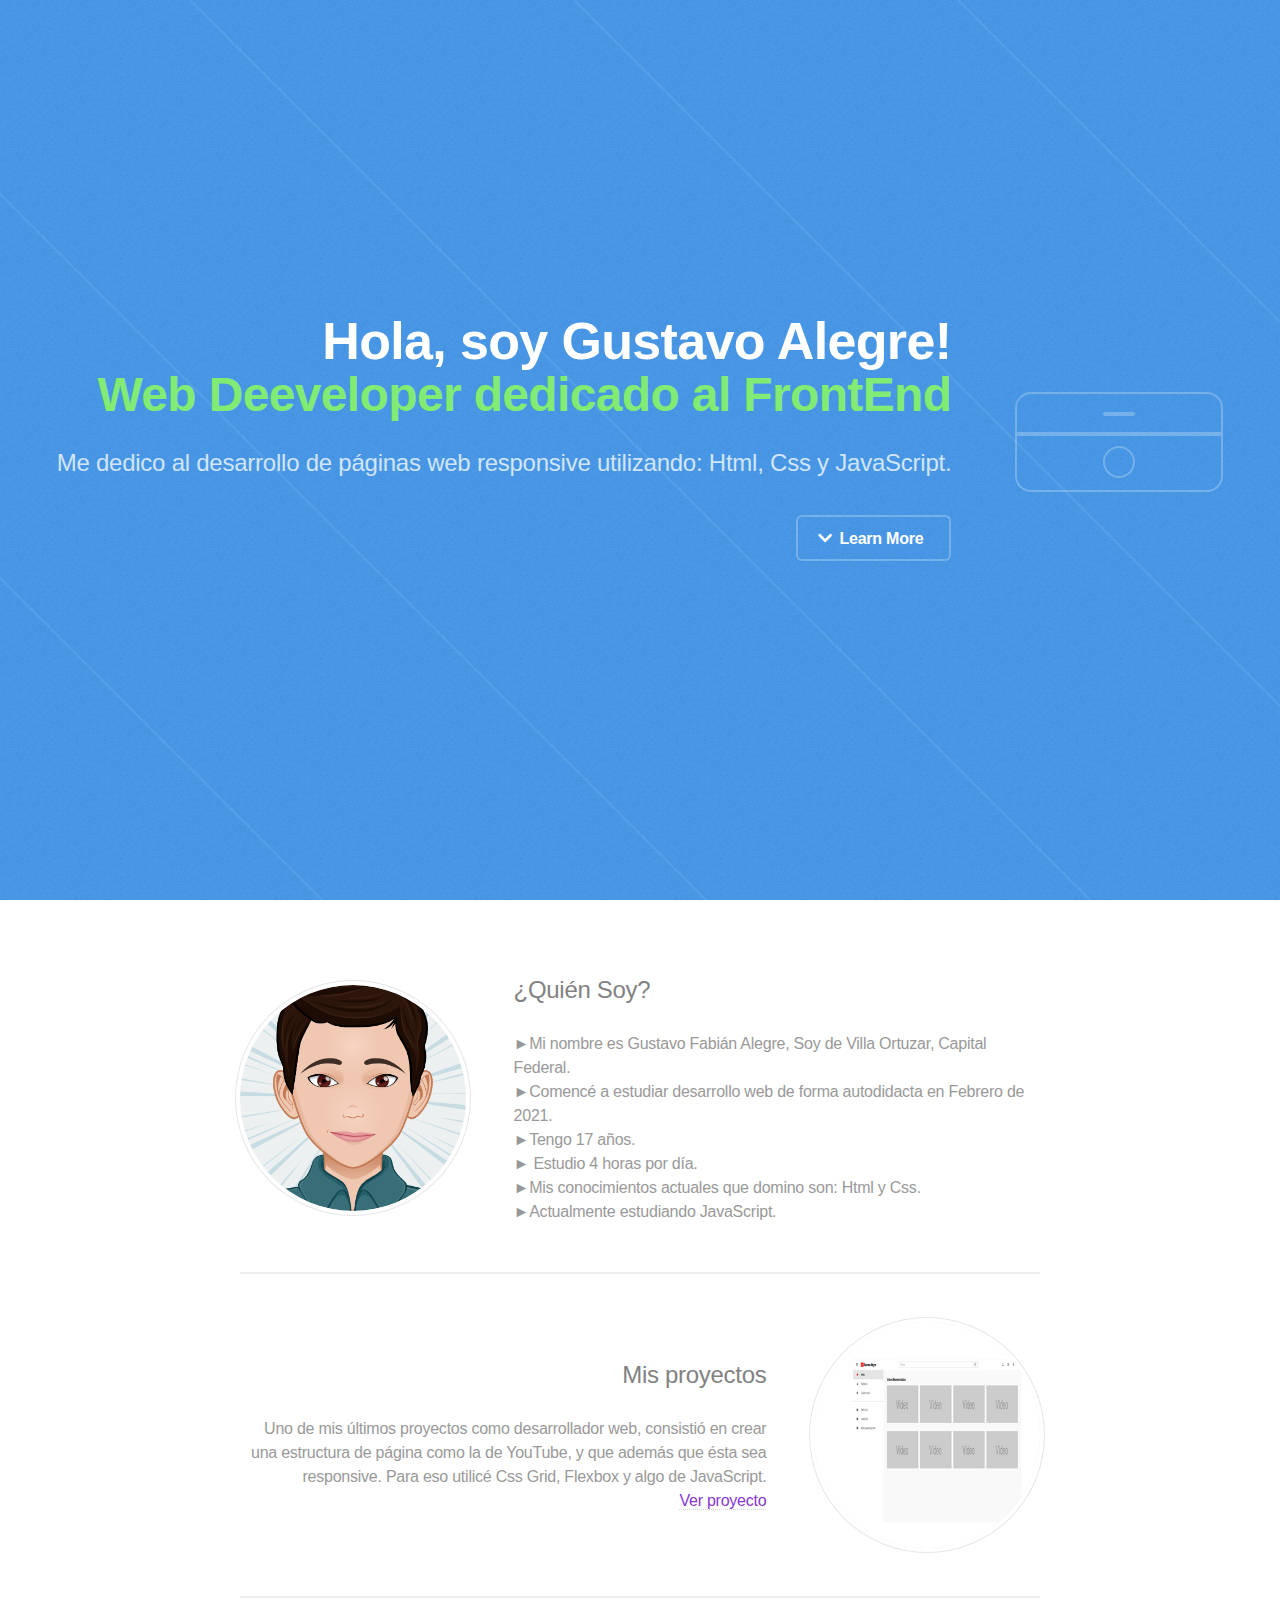
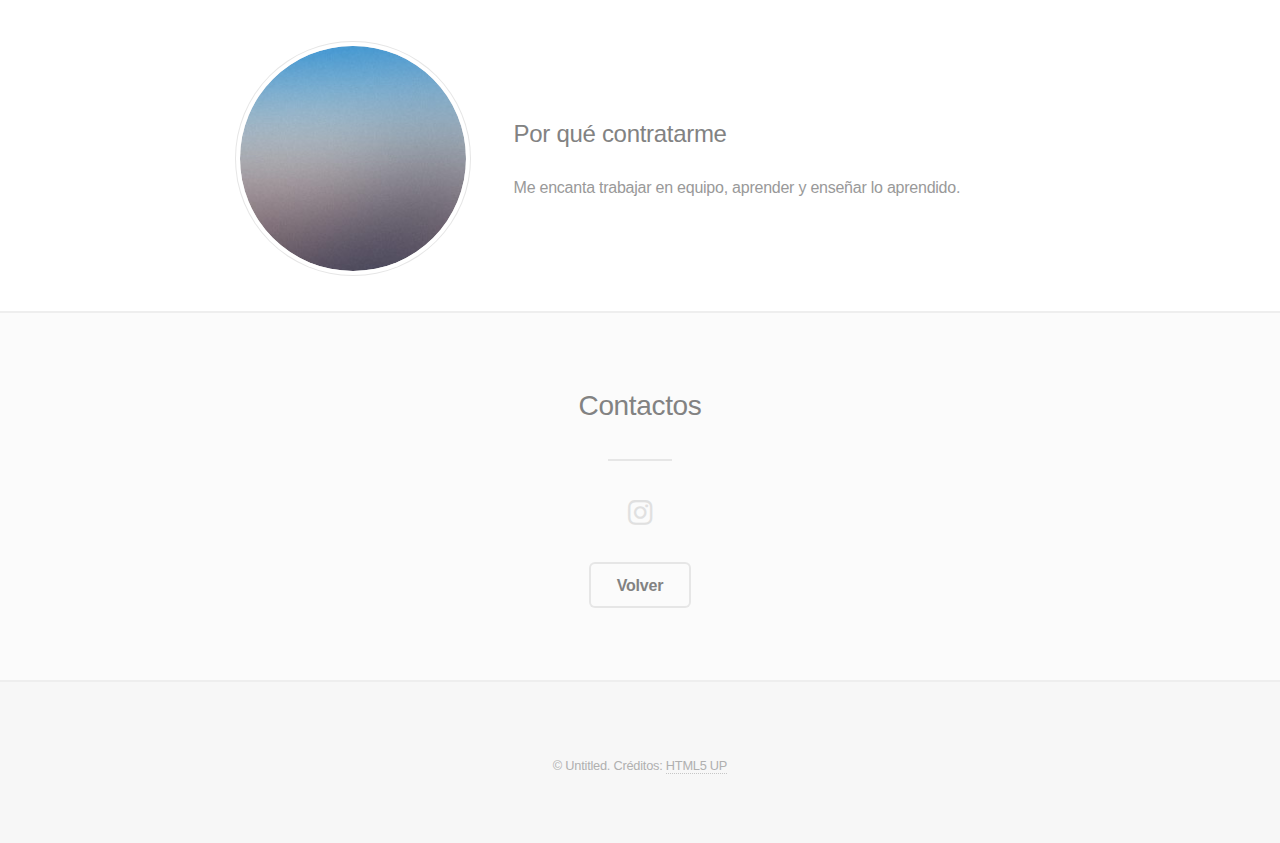
==== index.html @ cc5e4176 "mi primer portafolio" ====
<!DOCTYPE HTML>

<html>
	<head>
		<title>Portafolio Gustavo</title>
		<meta charset="utf-8" />
		<meta name="viewport" content="width=device-width, initial-scale=1, user-scalable=no" />
		<link rel="stylesheet" href="assets/css/main.css" />
		<noscript><link rel="stylesheet" href="assets/css/noscript.css" /></noscript>
	</head>
	<body class="is-preload">

		<!-- Header -->
			<header id="header">
				<div class="content">
					<h1><a href="#">Hola, soy Gustavo Alegre! <br> <span style="font-size: 48px;  color: #81eb73;">Web Deeveloper dedicado al FrontEnd</span></a></h1>
					<p>Me dedico al desarrollo de páginas web responsive utilizando: Html, Css y JavaScript.</p>
					<ul class="actions">
						<li><a href="#two" class="button icon solid fa-chevron-down scrolly">Learn More</a></li>
					</ul>
				</div>
				<div class="image phone"><div class="inner"><img src="images/micara.gif" alt="" /></div></div>
			</header>


		<!-- Two -->
			<section id="two" class="wrapper">
				<div class="inner alt">
					<section class="spotlight">
						<div class="image"><img src="images/pic01.png" alt="" /></div>
						<div class="content">
							<h3>¿Quién Soy?</h3>
							<p>►Mi nombre es Gustavo Fabián Alegre, Soy de Villa Ortuzar, Capital Federal.<br>►Comencé a estudiar desarrollo web de forma autodidacta en Febrero de 2021.<br>►Tengo 17 años.<br>► Estudio 4 horas por día.<br>►Mis conocimientos actuales que domino son: Html y Css. <br>►Actualmente estudiando JavaScript.</p>
						</div>
					</section>
					<section class="spotlight">
						<div class="image"><img src="images/pic02.jpg" alt="" /></div>
						<div class="content">
							<h3>Mis proyectos</h3>
							<p>Uno de mis últimos proyectos como desarrollador web, consistió en crear una estructura de página como la de YouTube, y que además que ésta sea responsive. Para eso utilicé Css Grid, Flexbox y algo de JavaScript. <br><a href="proyectoyoutube/proyectoyoutube.html" target="_blank"><span style="color: rgb(135, 55, 211);">Ver proyecto</span></a></p>
						</div>
					</section>
					<section class="spotlight">
						<div class="image"><img src="images/pic03.jpg" alt="" /></div>
						<div class="content">
							<h3>Por qué contratarme</h3>
							<p>Me encanta trabajar en equipo, aprender y enseñar lo aprendido.</p>
						</div>
					</section>
				</div>
			</section>

		<!-- Three -->
			<section id="three" class="wrapper style2 special">
				<header class="major">
					<h2>Contactos</h2>
				</header>
				<ul class="icons">
					<li><a href="https://www.instagram.com/lilicerotres/" class="icon brands fa-instagram" target="_blank"><span class="label">Instagram</span></a></li>
				</ul>
				<ul class="actions special">
					<li><a href="#header" class="button">Volver</a></li>
				</ul>
			</section>
			

	
		<!-- Footer -->
			<footer id="footer">
				<p class="copyright">&copy; Untitled. Créditos: <a href="http://html5up.net" target="_blank">HTML5 UP</a></p>
			</footer>

		<!-- Scripts -->
			<script src="assets/js/jquery.min.js"></script>
			<script src="assets/js/jquery.scrolly.min.js"></script>
			<script src="assets/js/browser.min.js"></script>
			<script src="assets/js/breakpoints.min.js"></script>
			<script src="assets/js/util.js"></script>
			<script src="assets/js/main.js"></script>

	</body>
</html>
---- assets/css/main.css ----
@import url(fontawesome-all.min.css);

/*
	Fractal by HTML5 UP
	html5up.net | @ajlkn
	Free for personal and commercial use under the CCA 3.0 license (html5up.net/license)
*/

html, body, div, span, applet, object,
iframe, h1, h2, h3, h4, h5, h6, p, blockquote,
pre, a, abbr, acronym, address, big, cite,
code, del, dfn, em, img, ins, kbd, q, s, samp,
small, strike, strong, sub, sup, tt, var, b,
u, i, center, dl, dt, dd, ol, ul, li, fieldset,
form, label, legend, table, caption, tbody,
tfoot, thead, tr, th, td, article, aside,
canvas, details, embed, figure, figcaption,
footer, header, hgroup, menu, nav, output, ruby,
section, summary, time, mark, audio, video {
	margin: 0;
	padding: 0;
	border: 0;
	font-size: 100%;
	font: inherit;
	vertical-align: baseline;}

article, aside, details, figcaption, figure,
footer, header, hgroup, menu, nav, section {
	display: block;}

body {
	line-height: 1;
}

ol, ul {
	list-style: none;
}

blockquote, q {
	quotes: none;
}

	blockquote:before, blockquote:after, q:before, q:after {
		content: '';
		content: none;
	}

table {
	border-collapse: collapse;
	border-spacing: 0;
}

body {
	-webkit-text-size-adjust: none;
}

mark {
	background-color: transparent;
	color: inherit;
}

input::-moz-focus-inner {
	border: 0;
	padding: 0;
}

input, select, textarea {
	-moz-appearance: none;
	-webkit-appearance: none;
	-ms-appearance: none;
	appearance: none;
}

/* Basic */

	@-ms-viewport {
		width: device-width;
	}

	body {
		-ms-overflow-style: scrollbar;
	}

	@media screen and (max-width: 360px) {

		html, body {
			min-width: 320px;
		}

	}

	html {
		box-sizing: border-box;
	}

	*, *:before, *:after {
		box-sizing: inherit;
	}

	body {
		background: #ffffff;
	}

		body.is-preload *, body.is-preload *:before, body.is-preload *:after {
			-moz-animation: none !important;
			-webkit-animation: none !important;
			-ms-animation: none !important;
			animation: none !important;
			-moz-transition: none !important;
			-webkit-transition: none !important;
			-ms-transition: none !important;
			transition: none !important;
		}

/* Type */

	body {
		color: #999999;
	}

	html, input, select, textarea {
		font-size: 16pt;
	}

		@media screen and (max-width: 1680px) {

			html, input, select, textarea {
				font-size: 13pt;
			}

		}

		@media screen and (max-width: 1280px) {

			html, input, select, textarea {
				font-size: 12pt;
			}

		}

		@media screen and (max-width: 360px) {

			html, input, select, textarea {
				font-size: 11pt;
			}

		}

	body, input, select, textarea {
		font-family: Arial, Helvetica, sans-serif;
		font-weight: normal;
		line-height: 1.5em;
		letter-spacing: -0.015em;
	}

	a {
		-moz-transition: color 0.2s ease-in-out, border-bottom-color 0.2s ease-in-out;
		-webkit-transition: color 0.2s ease-in-out, border-bottom-color 0.2s ease-in-out;
		-ms-transition: color 0.2s ease-in-out, border-bottom-color 0.2s ease-in-out;
		transition: color 0.2s ease-in-out, border-bottom-color 0.2s ease-in-out;
		text-decoration: none;
		border-bottom: dotted 1px;
	}

		a:hover {
			border-bottom-color: transparent !important;
		}

	strong, b {
		font-weight: bold;
	}

	em, i {
		font-style: italic;
	}

	p {
		margin: 0 0 2em 0;
	}

	h1, h2, h3, h4, h5, h6 {
		font-weight: normal;
		line-height: 1em;
		margin: 0 0 1em 0;
		letter-spacing: -0.0125em;
	}

		h1 a, h2 a, h3 a, h4 a, h5 a, h6 a {
			color: inherit;
			text-decoration: none;
			border-bottom: none;
		}

		@media screen and (max-width: 980px) {

			h1 br, h2 br, h3 br, h4 br, h5 br, h6 br {
				display: none;
			}

		}

	h2 {
		font-size: 1.75em;
		line-height: 1.5em;
	}

	h3 {
		font-size: 1.5em;
		line-height: 1.5em;
	}

	h4 {
		font-size: 1.1em;
		line-height: 1.5em;
	}

	h5 {
		font-size: 0.9em;
		line-height: 1.5em;
	}

	h6 {
		font-size: 0.7em;
		line-height: 1.5em;
	}

	@media screen and (max-width: 736px) {

		h2 {
			font-size: 1.25em;
		}

		h3 {
			font-size: 1.2em;
		}

		h4 {
			font-size: 1em;
		}

	}

	sub {
		font-size: 0.8em;
		position: relative;
		top: 0.5em;
	}

	sup {
		font-size: 0.8em;
		position: relative;
		top: -0.5em;
	}

	blockquote {
		border-left-style: solid;
		border-left-width: 4px;
		font-style: italic;
		margin: 0 0 2em 0;
		padding: 0.5em 0 0.5em 2em;
	}

	code {
		border-radius: 6px;
		border-style: solid;
		border-width: 1px;
		font-family: "Courier New", monospace;
		font-size: 0.9em;
		margin: 0 0.25em;
		padding: 0.25em 0.65em;
	}

	pre {
		-webkit-overflow-scrolling: touch;
		font-family: "Courier New", monospace;
		font-size: 0.9em;
		margin: 0 0 2em 0;
	}

		pre code {
			display: block;
			line-height: 1.75em;
			padding: 1em 1.5em;
			overflow-x: auto;
		}

	hr {
		border: 0;
		border-bottom-style: solid;
		border-bottom-width: 1px;
		margin: 2em 0;
	}

		hr.major {
			margin: 3em 0;
		}

	.align-left {
		text-align: left;
	}

	.align-center {
		text-align: center;
	}

	.align-right {
		text-align: right;
	}

	input, select, textarea {
		color: #999999;
	}

	a {
		color: inherit;
		border-bottom-color: #d6d6d6;
	}

		a:hover {
			color: #4696e5;
		}

	strong, b {
		color: #828282;
	}

	h1, h2, h3, h4, h5, h6 {
		color: #828282;
	}

	blockquote {
		border-left-color: #e6e6e6;
	}

	code {
		background: rgba(144, 144, 144, 0.075);
		border-color: #e6e6e6;
	}

	hr {
		border-bottom-color: #e6e6e6;
	}

/* Row */

	.row {
		display: flex;
		flex-wrap: wrap;
		box-sizing: border-box;
		align-items: stretch;
	}

		.row > * {
			box-sizing: border-box;
		}

		.row.gtr-uniform > * > :last-child {
			margin-bottom: 0;
		}

		.row.aln-left {
			justify-content: flex-start;
		}

		.row.aln-center {
			justify-content: center;
		}

		.row.aln-right {
			justify-content: flex-end;
		}

		.row.aln-top {
			align-items: flex-start;
		}

		.row.aln-middle {
			align-items: center;
		}

		.row.aln-bottom {
			align-items: flex-end;
		}

		.row > .imp {
			order: -1;
		}

		.row > .col-1 {
			width: 8.33333%;
		}

		.row > .off-1 {
			margin-left: 8.33333%;
		}

		.row > .col-2 {
			width: 16.66667%;
		}

		.row > .off-2 {
			margin-left: 16.66667%;
		}

		.row > .col-3 {
			width: 25%;
		}

		.row > .off-3 {
			margin-left: 25%;
		}

		.row > .col-4 {
			width: 33.33333%;
		}

		.row > .off-4 {
			margin-left: 33.33333%;
		}

		.row > .col-5 {
			width: 41.66667%;
		}

		.row > .off-5 {
			margin-left: 41.66667%;
		}

		.row > .col-6 {
			width: 50%;
		}

		.row > .off-6 {
			margin-left: 50%;
		}

		.row > .col-7 {
			width: 58.33333%;
		}

		.row > .off-7 {
			margin-left: 58.33333%;
		}

		.row > .col-8 {
			width: 66.66667%;
		}

		.row > .off-8 {
			margin-left: 66.66667%;
		}

		.row > .col-9 {
			width: 75%;
		}

		.row > .off-9 {
			margin-left: 75%;
		}

		.row > .col-10 {
			width: 83.33333%;
		}

		.row > .off-10 {
			margin-left: 83.33333%;
		}

		.row > .col-11 {
			width: 91.66667%;
		}

		.row > .off-11 {
			margin-left: 91.66667%;
		}

		.row > .col-12 {
			width: 100%;
		}

		.row > .off-12 {
			margin-left: 100%;
		}

		.row.gtr-0 {
			margin-top: 0;
			margin-left: 0em;
		}

			.row.gtr-0 > * {
				padding: 0 0 0 0em;
			}

			.row.gtr-0.gtr-uniform {
				margin-top: 0em;
			}

				.row.gtr-0.gtr-uniform > * {
					padding-top: 0em;
				}

		.row.gtr-25 {
			margin-top: 0;
			margin-left: -0.375em;
		}

			.row.gtr-25 > * {
				padding: 0 0 0 0.375em;
			}

			.row.gtr-25.gtr-uniform {
				margin-top: -0.375em;
			}

				.row.gtr-25.gtr-uniform > * {
					padding-top: 0.375em;
				}

		.row.gtr-50 {
			margin-top: 0;
			margin-left: -0.75em;
		}

			.row.gtr-50 > * {
				padding: 0 0 0 0.75em;
			}

			.row.gtr-50.gtr-uniform {
				margin-top: -0.75em;
			}

				.row.gtr-50.gtr-uniform > * {
					padding-top: 0.75em;
				}

		.row {
			margin-top: 0;
			margin-left: -1.5em;
		}

			.row > * {
				padding: 0 0 0 1.5em;
			}

			.row.gtr-uniform {
				margin-top: -1.5em;
			}

				.row.gtr-uniform > * {
					padding-top: 1.5em;
				}

		.row.gtr-150 {
			margin-top: 0;
			margin-left: -2.25em;
		}

			.row.gtr-150 > * {
				padding: 0 0 0 2.25em;
			}

			.row.gtr-150.gtr-uniform {
				margin-top: -2.25em;
			}

				.row.gtr-150.gtr-uniform > * {
					padding-top: 2.25em;
				}

		.row.gtr-200 {
			margin-top: 0;
			margin-left: -3em;
		}

			.row.gtr-200 > * {
				padding: 0 0 0 3em;
			}

			.row.gtr-200.gtr-uniform {
				margin-top: -3em;
			}

				.row.gtr-200.gtr-uniform > * {
					padding-top: 3em;
				}

		@media screen and (max-width: 1680px) {

			.row {
				display: flex;
				flex-wrap: wrap;
				box-sizing: border-box;
				align-items: stretch;
			}

				.row > * {
					box-sizing: border-box;
				}

				.row.gtr-uniform > * > :last-child {
					margin-bottom: 0;
				}

				.row.aln-left {
					justify-content: flex-start;
				}

				.row.aln-center {
					justify-content: center;
				}

				.row.aln-right {
					justify-content: flex-end;
				}

				.row.aln-top {
					align-items: flex-start;
				}

				.row.aln-middle {
					align-items: center;
				}

				.row.aln-bottom {
					align-items: flex-end;
				}

				.row > .imp-xlarge {
					order: -1;
				}

				.row > .col-1-xlarge {
					width: 8.33333%;
				}

				.row > .off-1-xlarge {
					margin-left: 8.33333%;
				}

				.row > .col-2-xlarge {
					width: 16.66667%;
				}

				.row > .off-2-xlarge {
					margin-left: 16.66667%;
				}

				.row > .col-3-xlarge {
					width: 25%;
				}

				.row > .off-3-xlarge {
					margin-left: 25%;
				}

				.row > .col-4-xlarge {
					width: 33.33333%;
				}

				.row > .off-4-xlarge {
					margin-left: 33.33333%;
				}

				.row > .col-5-xlarge {
					width: 41.66667%;
				}

				.row > .off-5-xlarge {
					margin-left: 41.66667%;
				}

				.row > .col-6-xlarge {
					width: 50%;
				}

				.row > .off-6-xlarge {
					margin-left: 50%;
				}

				.row > .col-7-xlarge {
					width: 58.33333%;
				}

				.row > .off-7-xlarge {
					margin-left: 58.33333%;
				}

				.row > .col-8-xlarge {
					width: 66.66667%;
				}

				.row > .off-8-xlarge {
					margin-left: 66.66667%;
				}

				.row > .col-9-xlarge {
					width: 75%;
				}

				.row > .off-9-xlarge {
					margin-left: 75%;
				}

				.row > .col-10-xlarge {
					width: 83.33333%;
				}

				.row > .off-10-xlarge {
					margin-left: 83.33333%;
				}

				.row > .col-11-xlarge {
					width: 91.66667%;
				}

				.row > .off-11-xlarge {
					margin-left: 91.66667%;
				}

				.row > .col-12-xlarge {
					width: 100%;
				}

				.row > .off-12-xlarge {
					margin-left: 100%;
				}

				.row.gtr-0 {
					margin-top: 0;
					margin-left: 0em;
				}

					.row.gtr-0 > * {
						padding: 0 0 0 0em;
					}

					.row.gtr-0.gtr-uniform {
						margin-top: 0em;
					}

						.row.gtr-0.gtr-uniform > * {
							padding-top: 0em;
						}

				.row.gtr-25 {
					margin-top: 0;
					margin-left: -0.375em;
				}

					.row.gtr-25 > * {
						padding: 0 0 0 0.375em;
					}

					.row.gtr-25.gtr-uniform {
						margin-top: -0.375em;
					}

						.row.gtr-25.gtr-uniform > * {
							padding-top: 0.375em;
						}

				.row.gtr-50 {
					margin-top: 0;
					margin-left: -0.75em;
				}

					.row.gtr-50 > * {
						padding: 0 0 0 0.75em;
					}

					.row.gtr-50.gtr-uniform {
						margin-top: -0.75em;
					}

						.row.gtr-50.gtr-uniform > * {
							padding-top: 0.75em;
						}

				.row {
					margin-top: 0;
					margin-left: -1.5em;
				}

					.row > * {
						padding: 0 0 0 1.5em;
					}

					.row.gtr-uniform {
						margin-top: -1.5em;
					}

						.row.gtr-uniform > * {
							padding-top: 1.5em;
						}

				.row.gtr-150 {
					margin-top: 0;
					margin-left: -2.25em;
				}

					.row.gtr-150 > * {
						padding: 0 0 0 2.25em;
					}

					.row.gtr-150.gtr-uniform {
						margin-top: -2.25em;
					}

						.row.gtr-150.gtr-uniform > * {
							padding-top: 2.25em;
						}

				.row.gtr-200 {
					margin-top: 0;
					margin-left: -3em;
				}

					.row.gtr-200 > * {
						padding: 0 0 0 3em;
					}

					.row.gtr-200.gtr-uniform {
						margin-top: -3em;
					}

						.row.gtr-200.gtr-uniform > * {
							padding-top: 3em;
						}

		}

		@media screen and (max-width: 1280px) {

			.row {
				display: flex;
				flex-wrap: wrap;
				box-sizing: border-box;
				align-items: stretch;
			}

				.row > * {
					box-sizing: border-box;
				}

				.row.gtr-uniform > * > :last-child {
					margin-bottom: 0;
				}

				.row.aln-left {
					justify-content: flex-start;
				}

				.row.aln-center {
					justify-content: center;
				}

				.row.aln-right {
					justify-content: flex-end;
				}

				.row.aln-top {
					align-items: flex-start;
				}

				.row.aln-middle {
					align-items: center;
				}

				.row.aln-bottom {
					align-items: flex-end;
				}

				.row > .imp-large {
					order: -1;
				}

				.row > .col-1-large {
					width: 8.33333%;
				}

				.row > .off-1-large {
					margin-left: 8.33333%;
				}

				.row > .col-2-large {
					width: 16.66667%;
				}

				.row > .off-2-large {
					margin-left: 16.66667%;
				}

				.row > .col-3-large {
					width: 25%;
				}

				.row > .off-3-large {
					margin-left: 25%;
				}

				.row > .col-4-large {
					width: 33.33333%;
				}

				.row > .off-4-large {
					margin-left: 33.33333%;
				}

				.row > .col-5-large {
					width: 41.66667%;
				}

				.row > .off-5-large {
					margin-left: 41.66667%;
				}

				.row > .col-6-large {
					width: 50%;
				}

				.row > .off-6-large {
					margin-left: 50%;
				}

				.row > .col-7-large {
					width: 58.33333%;
				}

				.row > .off-7-large {
					margin-left: 58.33333%;
				}

				.row > .col-8-large {
					width: 66.66667%;
				}

				.row > .off-8-large {
					margin-left: 66.66667%;
				}

				.row > .col-9-large {
					width: 75%;
				}

				.row > .off-9-large {
					margin-left: 75%;
				}

				.row > .col-10-large {
					width: 83.33333%;
				}

				.row > .off-10-large {
					margin-left: 83.33333%;
				}

				.row > .col-11-large {
					width: 91.66667%;
				}

				.row > .off-11-large {
					margin-left: 91.66667%;
				}

				.row > .col-12-large {
					width: 100%;
				}

				.row > .off-12-large {
					margin-left: 100%;
				}

				.row.gtr-0 {
					margin-top: 0;
					margin-left: 0em;
				}

					.row.gtr-0 > * {
						padding: 0 0 0 0em;
					}

					.row.gtr-0.gtr-uniform {
						margin-top: 0em;
					}

						.row.gtr-0.gtr-uniform > * {
							padding-top: 0em;
						}

				.row.gtr-25 {
					margin-top: 0;
					margin-left: -0.375em;
				}

					.row.gtr-25 > * {
						padding: 0 0 0 0.375em;
					}

					.row.gtr-25.gtr-uniform {
						margin-top: -0.375em;
					}

						.row.gtr-25.gtr-uniform > * {
							padding-top: 0.375em;
						}

				.row.gtr-50 {
					margin-top: 0;
					margin-left: -0.75em;
				}

					.row.gtr-50 > * {
						padding: 0 0 0 0.75em;
					}

					.row.gtr-50.gtr-uniform {
						margin-top: -0.75em;
					}

						.row.gtr-50.gtr-uniform > * {
							padding-top: 0.75em;
						}

				.row {
					margin-top: 0;
					margin-left: -1.5em;
				}

					.row > * {
						padding: 0 0 0 1.5em;
					}

					.row.gtr-uniform {
						margin-top: -1.5em;
					}

						.row.gtr-uniform > * {
							padding-top: 1.5em;
						}

				.row.gtr-150 {
					margin-top: 0;
					margin-left: -2.25em;
				}

					.row.gtr-150 > * {
						padding: 0 0 0 2.25em;
					}

					.row.gtr-150.gtr-uniform {
						margin-top: -2.25em;
					}

						.row.gtr-150.gtr-uniform > * {
							padding-top: 2.25em;
						}

				.row.gtr-200 {
					margin-top: 0;
					margin-left: -3em;
				}

					.row.gtr-200 > * {
						padding: 0 0 0 3em;
					}

					.row.gtr-200.gtr-uniform {
						margin-top: -3em;
					}

						.row.gtr-200.gtr-uniform > * {
							padding-top: 3em;
						}

		}

		@media screen and (max-width: 980px) {

			.row {
				display: flex;
				flex-wrap: wrap;
				box-sizing: border-box;
				align-items: stretch;
			}

				.row > * {
					box-sizing: border-box;
				}

				.row.gtr-uniform > * > :last-child {
					margin-bottom: 0;
				}

				.row.aln-left {
					justify-content: flex-start;
				}

				.row.aln-center {
					justify-content: center;
				}

				.row.aln-right {
					justify-content: flex-end;
				}

				.row.aln-top {
					align-items: flex-start;
				}

				.row.aln-middle {
					align-items: center;
				}

				.row.aln-bottom {
					align-items: flex-end;
				}

				.row > .imp-medium {
					order: -1;
				}

				.row > .col-1-medium {
					width: 8.33333%;
				}

				.row > .off-1-medium {
					margin-left: 8.33333%;
				}

				.row > .col-2-medium {
					width: 16.66667%;
				}

				.row > .off-2-medium {
					margin-left: 16.66667%;
				}

				.row > .col-3-medium {
					width: 25%;
				}

				.row > .off-3-medium {
					margin-left: 25%;
				}

				.row > .col-4-medium {
					width: 33.33333%;
				}

				.row > .off-4-medium {
					margin-left: 33.33333%;
				}

				.row > .col-5-medium {
					width: 41.66667%;
				}

				.row > .off-5-medium {
					margin-left: 41.66667%;
				}

				.row > .col-6-medium {
					width: 50%;
				}

				.row > .off-6-medium {
					margin-left: 50%;
				}

				.row > .col-7-medium {
					width: 58.33333%;
				}

				.row > .off-7-medium {
					margin-left: 58.33333%;
				}

				.row > .col-8-medium {
					width: 66.66667%;
				}

				.row > .off-8-medium {
					margin-left: 66.66667%;
				}

				.row > .col-9-medium {
					width: 75%;
				}

				.row > .off-9-medium {
					margin-left: 75%;
				}

				.row > .col-10-medium {
					width: 83.33333%;
				}

				.row > .off-10-medium {
					margin-left: 83.33333%;
				}

				.row > .col-11-medium {
					width: 91.66667%;
				}

				.row > .off-11-medium {
					margin-left: 91.66667%;
				}

				.row > .col-12-medium {
					width: 100%;
				}

				.row > .off-12-medium {
					margin-left: 100%;
				}

				.row.gtr-0 {
					margin-top: 0;
					margin-left: 0em;
				}

					.row.gtr-0 > * {
						padding: 0 0 0 0em;
					}

					.row.gtr-0.gtr-uniform {
						margin-top: 0em;
					}

						.row.gtr-0.gtr-uniform > * {
							padding-top: 0em;
						}

				.row.gtr-25 {
					margin-top: 0;
					margin-left: -0.375em;
				}

					.row.gtr-25 > * {
						padding: 0 0 0 0.375em;
					}

					.row.gtr-25.gtr-uniform {
						margin-top: -0.375em;
					}

						.row.gtr-25.gtr-uniform > * {
							padding-top: 0.375em;
						}

				.row.gtr-50 {
					margin-top: 0;
					margin-left: -0.75em;
				}

					.row.gtr-50 > * {
						padding: 0 0 0 0.75em;
					}

					.row.gtr-50.gtr-uniform {
						margin-top: -0.75em;
					}

						.row.gtr-50.gtr-uniform > * {
							padding-top: 0.75em;
						}

				.row {
					margin-top: 0;
					margin-left: -1.5em;
				}

					.row > * {
						padding: 0 0 0 1.5em;
					}

					.row.gtr-uniform {
						margin-top: -1.5em;
					}

						.row.gtr-uniform > * {
							padding-top: 1.5em;
						}

				.row.gtr-150 {
					margin-top: 0;
					margin-left: -2.25em;
				}

					.row.gtr-150 > * {
						padding: 0 0 0 2.25em;
					}

					.row.gtr-150.gtr-uniform {
						margin-top: -2.25em;
					}

						.row.gtr-150.gtr-uniform > * {
							padding-top: 2.25em;
						}

				.row.gtr-200 {
					margin-top: 0;
					margin-left: -3em;
				}

					.row.gtr-200 > * {
						padding: 0 0 0 3em;
					}

					.row.gtr-200.gtr-uniform {
						margin-top: -3em;
					}

						.row.gtr-200.gtr-uniform > * {
							padding-top: 3em;
						}

		}

		@media screen and (max-width: 736px) {

			.row {
				display: flex;
				flex-wrap: wrap;
				box-sizing: border-box;
				align-items: stretch;
			}

				.row > * {
					box-sizing: border-box;
				}

				.row.gtr-uniform > * > :last-child {
					margin-bottom: 0;
				}

				.row.aln-left {
					justify-content: flex-start;
				}

				.row.aln-center {
					justify-content: center;
				}

				.row.aln-right {
					justify-content: flex-end;
				}

				.row.aln-top {
					align-items: flex-start;
				}

				.row.aln-middle {
					align-items: center;
				}

				.row.aln-bottom {
					align-items: flex-end;
				}

				.row > .imp-small {
					order: -1;
				}

				.row > .col-1-small {
					width: 8.33333%;
				}

				.row > .off-1-small {
					margin-left: 8.33333%;
				}

				.row > .col-2-small {
					width: 16.66667%;
				}

				.row > .off-2-small {
					margin-left: 16.66667%;
				}

				.row > .col-3-small {
					width: 25%;
				}

				.row > .off-3-small {
					margin-left: 25%;
				}

				.row > .col-4-small {
					width: 33.33333%;
				}

				.row > .off-4-small {
					margin-left: 33.33333%;
				}

				.row > .col-5-small {
					width: 41.66667%;
				}

				.row > .off-5-small {
					margin-left: 41.66667%;
				}

				.row > .col-6-small {
					width: 50%;
				}

				.row > .off-6-small {
					margin-left: 50%;
				}

				.row > .col-7-small {
					width: 58.33333%;
				}

				.row > .off-7-small {
					margin-left: 58.33333%;
				}

				.row > .col-8-small {
					width: 66.66667%;
				}

				.row > .off-8-small {
					margin-left: 66.66667%;
				}

				.row > .col-9-small {
					width: 75%;
				}

				.row > .off-9-small {
					margin-left: 75%;
				}

				.row > .col-10-small {
					width: 83.33333%;
				}

				.row > .off-10-small {
					margin-left: 83.33333%;
				}

				.row > .col-11-small {
					width: 91.66667%;
				}

				.row > .off-11-small {
					margin-left: 91.66667%;
				}

				.row > .col-12-small {
					width: 100%;
				}

				.row > .off-12-small {
					margin-left: 100%;
				}

				.row.gtr-0 {
					margin-top: 0;
					margin-left: 0em;
				}

					.row.gtr-0 > * {
						padding: 0 0 0 0em;
					}

					.row.gtr-0.gtr-uniform {
						margin-top: 0em;
					}

						.row.gtr-0.gtr-uniform > * {
							padding-top: 0em;
						}

				.row.gtr-25 {
					margin-top: 0;
					margin-left: -0.375em;
				}

					.row.gtr-25 > * {
						padding: 0 0 0 0.375em;
					}

					.row.gtr-25.gtr-uniform {
						margin-top: -0.375em;
					}

						.row.gtr-25.gtr-uniform > * {
							padding-top: 0.375em;
						}

				.row.gtr-50 {
					margin-top: 0;
					margin-left: -0.75em;
				}

					.row.gtr-50 > * {
						padding: 0 0 0 0.75em;
					}

					.row.gtr-50.gtr-uniform {
						margin-top: -0.75em;
					}

						.row.gtr-50.gtr-uniform > * {
							padding-top: 0.75em;
						}

				.row {
					margin-top: 0;
					margin-left: -1.5em;
				}

					.row > * {
						padding: 0 0 0 1.5em;
					}

					.row.gtr-uniform {
						margin-top: -1.5em;
					}

						.row.gtr-uniform > * {
							padding-top: 1.5em;
						}

				.row.gtr-150 {
					margin-top: 0;
					margin-left: -2.25em;
				}

					.row.gtr-150 > * {
						padding: 0 0 0 2.25em;
					}

					.row.gtr-150.gtr-uniform {
						margin-top: -2.25em;
					}

						.row.gtr-150.gtr-uniform > * {
							padding-top: 2.25em;
						}

				.row.gtr-200 {
					margin-top: 0;
					margin-left: -3em;
				}

					.row.gtr-200 > * {
						padding: 0 0 0 3em;
					}

					.row.gtr-200.gtr-uniform {
						margin-top: -3em;
					}

						.row.gtr-200.gtr-uniform > * {
							padding-top: 3em;
						}

		}

		@media screen and (max-width: 480px) {

			.row {
				display: flex;
				flex-wrap: wrap;
				box-sizing: border-box;
				align-items: stretch;
			}

				.row > * {
					box-sizing: border-box;
				}

				.row.gtr-uniform > * > :last-child {
					margin-bottom: 0;
				}

				.row.aln-left {
					justify-content: flex-start;
				}

				.row.aln-center {
					justify-content: center;
				}

				.row.aln-right {
					justify-content: flex-end;
				}

				.row.aln-top {
					align-items: flex-start;
				}

				.row.aln-middle {
					align-items: center;
				}

				.row.aln-bottom {
					align-items: flex-end;
				}

				.row > .imp-xsmall {
					order: -1;
				}

				.row > .col-1-xsmall {
					width: 8.33333%;
				}

				.row > .off-1-xsmall {
					margin-left: 8.33333%;
				}

				.row > .col-2-xsmall {
					width: 16.66667%;
				}

				.row > .off-2-xsmall {
					margin-left: 16.66667%;
				}

				.row > .col-3-xsmall {
					width: 25%;
				}

				.row > .off-3-xsmall {
					margin-left: 25%;
				}

				.row > .col-4-xsmall {
					width: 33.33333%;
				}

				.row > .off-4-xsmall {
					margin-left: 33.33333%;
				}

				.row > .col-5-xsmall {
					width: 41.66667%;
				}

				.row > .off-5-xsmall {
					margin-left: 41.66667%;
				}

				.row > .col-6-xsmall {
					width: 50%;
				}

				.row > .off-6-xsmall {
					margin-left: 50%;
				}

				.row > .col-7-xsmall {
					width: 58.33333%;
				}

				.row > .off-7-xsmall {
					margin-left: 58.33333%;
				}

				.row > .col-8-xsmall {
					width: 66.66667%;
				}

				.row > .off-8-xsmall {
					margin-left: 66.66667%;
				}

				.row > .col-9-xsmall {
					width: 75%;
				}

				.row > .off-9-xsmall {
					margin-left: 75%;
				}

				.row > .col-10-xsmall {
					width: 83.33333%;
				}

				.row > .off-10-xsmall {
					margin-left: 83.33333%;
				}

				.row > .col-11-xsmall {
					width: 91.66667%;
				}

				.row > .off-11-xsmall {
					margin-left: 91.66667%;
				}

				.row > .col-12-xsmall {
					width: 100%;
				}

				.row > .off-12-xsmall {
					margin-left: 100%;
				}

				.row.gtr-0 {
					margin-top: 0;
					margin-left: 0em;
				}

					.row.gtr-0 > * {
						padding: 0 0 0 0em;
					}

					.row.gtr-0.gtr-uniform {
						margin-top: 0em;
					}

						.row.gtr-0.gtr-uniform > * {
							padding-top: 0em;
						}

				.row.gtr-25 {
					margin-top: 0;
					margin-left: -0.375em;
				}

					.row.gtr-25 > * {
						padding: 0 0 0 0.375em;
					}

					.row.gtr-25.gtr-uniform {
						margin-top: -0.375em;
					}

						.row.gtr-25.gtr-uniform > * {
							padding-top: 0.375em;
						}

				.row.gtr-50 {
					margin-top: 0;
					margin-left: -0.75em;
				}

					.row.gtr-50 > * {
						padding: 0 0 0 0.75em;
					}

					.row.gtr-50.gtr-uniform {
						margin-top: -0.75em;
					}

						.row.gtr-50.gtr-uniform > * {
							padding-top: 0.75em;
						}

				.row {
					margin-top: 0;
					margin-left: -1.5em;
				}

					.row > * {
						padding: 0 0 0 1.5em;
					}

					.row.gtr-uniform {
						margin-top: -1.5em;
					}

						.row.gtr-uniform > * {
							padding-top: 1.5em;
						}

				.row.gtr-150 {
					margin-top: 0;
					margin-left: -2.25em;
				}

					.row.gtr-150 > * {
						padding: 0 0 0 2.25em;
					}

					.row.gtr-150.gtr-uniform {
						margin-top: -2.25em;
					}

						.row.gtr-150.gtr-uniform > * {
							padding-top: 2.25em;
						}

				.row.gtr-200 {
					margin-top: 0;
					margin-left: -3em;
				}

					.row.gtr-200 > * {
						padding: 0 0 0 3em;
					}

					.row.gtr-200.gtr-uniform {
						margin-top: -3em;
					}

						.row.gtr-200.gtr-uniform > * {
							padding-top: 3em;
						}

		}

/* Box */

	.box {
		border-radius: 6px;
		border: solid 1px #e6e6e6;
		margin-bottom: 2em;
		padding: 1.5em;
	}

		.box > :last-child,
		.box > :last-child > :last-child,
		.box > :last-child > :last-child > :last-child {
			margin-bottom: 0;
		}

		.box.alt {
			border: 0;
			border-radius: 0;
			padding: 0;
		}

/* Button */

	input[type="submit"],
	input[type="reset"],
	input[type="button"],
	button,
	.button {
		-moz-appearance: none;
		-webkit-appearance: none;
		-ms-appearance: none;
		appearance: none;
		-moz-transition: background-color 0.2s ease-in-out, color 0.2s ease-in-out;
		-webkit-transition: background-color 0.2s ease-in-out, color 0.2s ease-in-out;
		-ms-transition: background-color 0.2s ease-in-out, color 0.2s ease-in-out;
		transition: background-color 0.2s ease-in-out, color 0.2s ease-in-out;
		border-radius: 6px;
		border: 0;
		cursor: pointer;
		display: inline-block;
		font-weight: bold;
		height: 2.85em;
		line-height: 2.95em;
		padding: 0 1.75em;
		text-align: center;
		text-decoration: none;
		white-space: nowrap;
	}

		input[type="submit"].icon,
		input[type="reset"].icon,
		input[type="button"].icon,
		button.icon,
		.button.icon {
			padding-left: 1.35em;
		}

			input[type="submit"].icon:before,
			input[type="reset"].icon:before,
			input[type="button"].icon:before,
			button.icon:before,
			.button.icon:before {
				margin-right: 0.5em;
			}

		input[type="submit"].fit,
		input[type="reset"].fit,
		input[type="button"].fit,
		button.fit,
		.button.fit {
			width: 100%;
		}

		input[type="submit"].small,
		input[type="reset"].small,
		input[type="button"].small,
		button.small,
		.button.small {
			font-size: 0.8em;
		}

		input[type="submit"].large,
		input[type="reset"].large,
		input[type="button"].large,
		button.large,
		.button.large {
			font-size: 1.35em;
		}

		input[type="submit"].disabled, input[type="submit"]:disabled,
		input[type="reset"].disabled,
		input[type="reset"]:disabled,
		input[type="button"].disabled,
		input[type="button"]:disabled,
		button.disabled,
		button:disabled,
		.button.disabled,
		.button:disabled {
			pointer-events: none;
			cursor: default;
			opacity: 0.25;
		}

		@media screen and (max-width: 480px) {

			input[type="submit"].icon,
			input[type="reset"].icon,
			input[type="button"].icon,
			button.icon,
			.button.icon {
				padding: 0;
			}

		}

	@media screen and (max-width: 480px) and (orientation: portrait) {

		input[type="submit"],
		input[type="reset"],
		input[type="button"],
		button,
		.button {
			padding: 0;
		}

	}

	input[type="submit"],
	input[type="reset"],
	input[type="button"],
	button,
	.button {
		background-color: transparent;
		color: #828282 !important;
		box-shadow: inset 0 0 0 2px #e6e6e6;
	}

		input[type="submit"]:hover,
		input[type="reset"]:hover,
		input[type="button"]:hover,
		button:hover,
		.button:hover {
			background-color: rgba(144, 144, 144, 0.075);
		}

		input[type="submit"]:active,
		input[type="reset"]:active,
		input[type="button"]:active,
		button:active,
		.button:active {
			background-color: rgba(144, 144, 144, 0.15);
		}

		input[type="submit"].primary,
		input[type="reset"].primary,
		input[type="button"].primary,
		button.primary,
		.button.primary {
			box-shadow: none;
			background-color: #4696e5;
			color: #ffffff !important;
		}

			input[type="submit"].primary:hover,
			input[type="reset"].primary:hover,
			input[type="button"].primary:hover,
			button.primary:hover,
			.button.primary:hover {
				background-color: #5ca3e8;
			}

			input[type="submit"].primary:active,
			input[type="reset"].primary:active,
			input[type="button"].primary:active,
			button.primary:active,
			.button.primary:active {
				background-color: #3089e2;
			}

/* Form */

	form {
		margin: 0 0 2em 0;
	}

	label {
		display: block;
		font-size: 0.9em;
		font-weight: bold;
		margin: 0 0 1em 0;
	}

	input[type="text"],
	input[type="password"],
	input[type="email"],
	select,
	textarea {
		-moz-appearance: none;
		-webkit-appearance: none;
		-ms-appearance: none;
		appearance: none;
		border-radius: 6px;
		border: none;
		border-style: solid;
		border-width: 1px;
		color: inherit;
		display: block;
		outline: 0;
		padding: 0 1em;
		text-decoration: none;
		width: 100%;
	}

		input[type="text"]:invalid,
		input[type="password"]:invalid,
		input[type="email"]:invalid,
		select:invalid,
		textarea:invalid {
			box-shadow: none;
		}

	select {
		background-image: url("data:image/svg+xml;charset=utf8,%3Csvg xmlns='http://www.w3.org/2000/svg' width='40' height='40' preserveAspectRatio='none' viewBox='0 0 40 40'%3E%3Cpath d='M9.4,12.3l10.4,10.4l10.4-10.4c0.2-0.2,0.5-0.4,0.9-0.4c0.3,0,0.6,0.1,0.9,0.4l3.3,3.3c0.2,0.2,0.4,0.5,0.4,0.9 c0,0.4-0.1,0.6-0.4,0.9L20.7,31.9c-0.2,0.2-0.5,0.4-0.9,0.4c-0.3,0-0.6-0.1-0.9-0.4L4.3,17.3c-0.2-0.2-0.4-0.5-0.4-0.9 c0-0.4,0.1-0.6,0.4-0.9l3.3-3.3c0.2-0.2,0.5-0.4,0.9-0.4S9.1,12.1,9.4,12.3z' fill='%23e6e6e6' /%3E%3C/svg%3E");
		background-size: 1.25rem;
		background-repeat: no-repeat;
		background-position: calc(100% - 1rem) center;
		height: 2.75em;
		padding-right: 2.75em;
		text-overflow: ellipsis;
	}

		select option {
			color: #828282;
			background: #ffffff;
		}

		select:focus::-ms-value {
			background-color: transparent;
		}

		select::-ms-expand {
			display: none;
		}

	input[type="text"],
	input[type="password"],
	input[type="email"],
	select {
		height: 2.75em;
	}

	textarea {
		padding: 0.75em 1em;
	}

	input[type="checkbox"],
	input[type="radio"] {
		-moz-appearance: none;
		-webkit-appearance: none;
		-ms-appearance: none;
		appearance: none;
		display: block;
		float: left;
		margin-right: -2em;
		opacity: 0;
		width: 1em;
		z-index: -1;
	}

		input[type="checkbox"] + label,
		input[type="radio"] + label {
			text-decoration: none;
			cursor: pointer;
			display: inline-block;
			font-size: 1em;
			font-weight: normal;
			padding-left: 2.4em;
			padding-right: 0.75em;
			position: relative;
		}

			input[type="checkbox"] + label:before,
			input[type="radio"] + label:before {
				-moz-osx-font-smoothing: grayscale;
				-webkit-font-smoothing: antialiased;
				display: inline-block;
				font-style: normal;
				font-variant: normal;
				text-rendering: auto;
				line-height: 1;
				text-transform: none !important;
				font-family: 'Font Awesome 5 Free';
				font-weight: 900;
			}

			input[type="checkbox"] + label:before,
			input[type="radio"] + label:before {
				border-radius: 6px;
				border-style: solid;
				border-width: 1px;
				content: '';
				display: inline-block;
				font-size: 0.8em;
				height: 2.0625em;
				left: 0;
				line-height: 2.0625em;
				position: absolute;
				text-align: center;
				top: 0;
				width: 2.0625em;
			}

		input[type="checkbox"]:checked + label:before,
		input[type="radio"]:checked + label:before {
			content: '\f00c';
		}

	input[type="checkbox"] + label:before {
		border-radius: 6px;
	}

	input[type="radio"] + label:before {
		border-radius: 100%;
	}

	::-webkit-input-placeholder {
		opacity: 1.0;
	}

	:-moz-placeholder {
		opacity: 1.0;
	}

	::-moz-placeholder {
		opacity: 1.0;
	}

	:-ms-input-placeholder {
		opacity: 1.0;
	}

	.formerize-placeholder {
		opacity: 1.0;
	}

	label {
		color: #828282;
	}

	input[type="text"],
	input[type="password"],
	input[type="email"],
	select,
	textarea {
		color: inherit;
		background-color: rgba(144, 144, 144, 0.075);
		border-color: #e6e6e6;
	}

		input[type="text"]:focus,
		input[type="password"]:focus,
		input[type="email"]:focus,
		select:focus,
		textarea:focus {
			border-color: #4696e5;
			box-shadow: 0 0 0 1px #4696e5;
		}

	.select-wrapper:before {
		color: #e6e6e6;
	}

	input[type="checkbox"] + label,
	input[type="radio"] + label {
		color: #999999;
	}

		input[type="checkbox"] + label:before,
		input[type="radio"] + label:before {
			background-color: rgba(144, 144, 144, 0.075);
			border-color: #e6e6e6;
		}

	input[type="checkbox"]:checked + label:before,
	input[type="radio"]:checked + label:before {
		background-color: #4696e5;
		border-color: #4696e5;
		color: #ffffff;
	}

	input[type="checkbox"]:focus + label:before,
	input[type="radio"]:focus + label:before {
		border-color: #4696e5;
		box-shadow: 0 0 0 1px #4696e5;
	}

	::-webkit-input-placeholder {
		color: #e0e0e0 !important;
	}

	:-moz-placeholder {
		color: #e0e0e0 !important;
	}

	::-moz-placeholder {
		color: #e0e0e0 !important;
	}

	:-ms-input-placeholder {
		color: #e0e0e0 !important;
	}

	.formerize-placeholder {
		color: #e0e0e0 !important;
	}

/* Icon */

	.icon {
		text-decoration: none;
		border-bottom: none;
		position: relative;
	}

		.icon:before {
			-moz-osx-font-smoothing: grayscale;
			-webkit-font-smoothing: antialiased;
			display: inline-block;
			font-style: normal;
			font-variant: normal;
			text-rendering: auto;
			line-height: 1;
			text-transform: none !important;
			font-family: 'Font Awesome 5 Free';
			font-weight: 400;
		}

		.icon > .label {
			display: none;
		}

		.icon:before {
			line-height: inherit;
		}

		.icon.solid:before {
			font-weight: 900;
		}

		.icon.brands:before {
			font-family: 'Font Awesome 5 Brands';
		}

	.icon {
		color: #e0e0e0;
	}

/* Image */

	.image {
		border-radius: 6px;
		border: 0;
		display: inline-block;
		position: relative;
		overflow: hidden;
	}

		.image img {
			border-radius: 6px;
			display: block;
		}

		.image.left, .image.right {
			max-width: 40%;
		}

			.image.left img, .image.right img {
				width: 100%;
			}

		.image.left {
			float: left;
			margin: 0 1.5em 1em 0;
			top: 0.25em;
		}

		.image.right {
			float: right;
			margin: 0 0 1em 1.5em;
			top: 0.25em;
		}

		.image.fit {
			display: block;
			margin: 0 0 2em 0;
			width: 100%;
		}

			.image.fit img {
				width: 100%;
			}

		.image.main {
			display: block;
			margin: 0 0 3em 0;
			width: 100%;
		}

			.image.main img {
				width: 100%;
			}

		.image.phone {
			box-shadow: none;
			border-radius: 0;
			margin: 0 0 3em 0;
			width: 13em;
		}

			.image.phone img {
				border-radius: 0;
				display: block;
				position: relative;
				width: 100%;
			}

			.image.phone .inner, .image.phone:before, .image.phone:after {
				display: block;
				border: solid 2px rgba(255, 255, 255, 0.25);
			}

			.image.phone .inner {
				position: relative;
			}

				.image.phone .inner:before, .image.phone .inner:after {
					content: '';
					position: absolute;
					left: 50%;
				}

				.image.phone .inner:before {
					top: -1.375em;
					margin-left: -1em;
					width: 2em;
					height: 0.25em;
					border-radius: 0.5em;
					background: rgba(255, 255, 255, 0.25);
				}

				.image.phone .inner:after {
					bottom: -2.75em;
					margin-left: -1em;
					width: 2em;
					height: 2em;
					border-radius: 100%;
					border: solid 2px rgba(255, 255, 255, 0.25);
				}

			.image.phone:before, .image.phone:after {
				content: '';
			}

			.image.phone:before {
				height: 2.5em;
				border-radius: 1em 1em 0 0;
				border-bottom: 0;
			}

			.image.phone:after {
				height: 3.5em;
				border-radius: 0 0 1em 1em;
				border-top: 0;
			}

	.image {
		box-shadow: 0 0 0 4px #ffffff, 0 0 0 5px #e6e6e6;
	}

		.image.phone {
			box-shadow: none;
		}

			.image.phone .inner, .image.phone:before, .image.phone:after {
				border-color: #e6e6e6;
			}

			.image.phone .inner:before {
				background: #e6e6e6;
			}

			.image.phone .inner:after {
				border-color: #e6e6e6;
			}

/* List */

	ol {
		list-style: decimal;
		margin: 0 0 2em 0;
		padding-left: 1.25em;
	}

		ol li {
			padding-left: 0.25em;
		}

	ul {
		list-style: disc;
		margin: 0 0 2em 0;
		padding-left: 1em;
	}

		ul li {
			padding-left: 0.5em;
		}

		ul.alt {
			list-style: none;
			padding-left: 0;
		}

			ul.alt li {
				border-top-style: solid;
				border-top-width: 1px;
				padding: 0.5em 0;
			}

				ul.alt li:first-child {
					border-top: 0;
					padding-top: 0;
				}

	dl {
		margin: 0 0 2em 0;
	}

		dl dt {
			display: block;
			font-weight: bold;
			margin: 0 0 1em 0;
		}

		dl dd {
			margin-left: 2em;
		}

	ul.alt > li {
		border-top-color: #e6e6e6;
	}

/* Actions */

	ul.actions {
		display: -moz-flex;
		display: -webkit-flex;
		display: -ms-flex;
		display: flex;
		cursor: default;
		list-style: none;
		margin-left: -1em;
		padding-left: 0;
	}

		ul.actions li {
			padding: 0 0 0 1em;
			vertical-align: middle;
		}

		ul.actions.special {
			-moz-justify-content: center;
			-webkit-justify-content: center;
			-ms-justify-content: center;
			justify-content: center;
			width: 100%;
			margin-left: 0;
		}

			ul.actions.special li:first-child {
				padding-left: 0;
			}

		ul.actions.stacked {
			-moz-flex-direction: column;
			-webkit-flex-direction: column;
			-ms-flex-direction: column;
			flex-direction: column;
			margin-left: 0;
		}

			ul.actions.stacked li {
				padding: 1.3em 0 0 0;
			}

				ul.actions.stacked li:first-child {
					padding-top: 0;
				}

		ul.actions.fit {
			width: calc(100% + 1em);
		}

			ul.actions.fit li {
				-moz-flex-grow: 1;
				-webkit-flex-grow: 1;
				-ms-flex-grow: 1;
				flex-grow: 1;
				-moz-flex-shrink: 1;
				-webkit-flex-shrink: 1;
				-ms-flex-shrink: 1;
				flex-shrink: 1;
				width: 100%;
			}

				ul.actions.fit li > * {
					width: 100%;
				}

			ul.actions.fit.stacked {
				width: 100%;
			}

		@media screen and (max-width: 480px) {

			ul.actions:not(.fixed) {
				-moz-flex-direction: column;
				-webkit-flex-direction: column;
				-ms-flex-direction: column;
				flex-direction: column;
				margin-left: 0;
				width: 100% !important;
			}

				ul.actions:not(.fixed) li {
					-moz-flex-grow: 1;
					-webkit-flex-grow: 1;
					-ms-flex-grow: 1;
					flex-grow: 1;
					-moz-flex-shrink: 1;
					-webkit-flex-shrink: 1;
					-ms-flex-shrink: 1;
					flex-shrink: 1;
					padding: 1em 0 0 0;
					text-align: center;
					width: 100%;
				}

					ul.actions:not(.fixed) li > * {
						width: 100%;
					}

					ul.actions:not(.fixed) li:first-child {
						padding-top: 0;
					}

					ul.actions:not(.fixed) li input[type="submit"],
					ul.actions:not(.fixed) li input[type="reset"],
					ul.actions:not(.fixed) li input[type="button"],
					ul.actions:not(.fixed) li button,
					ul.actions:not(.fixed) li .button {
						width: 100%;
					}

						ul.actions:not(.fixed) li input[type="submit"].icon:before,
						ul.actions:not(.fixed) li input[type="reset"].icon:before,
						ul.actions:not(.fixed) li input[type="button"].icon:before,
						ul.actions:not(.fixed) li button.icon:before,
						ul.actions:not(.fixed) li .button.icon:before {
							margin-left: -0.5em;
						}

		}

/* Icons */

	ul.icons {
		cursor: default;
		list-style: none;
		padding-left: 0;
	}

		ul.icons li {
			display: inline-block;
			padding: 0 1.5em 0 0;
		}

			ul.icons li:last-child {
				padding-right: 0 !important;
			}

			ul.icons li .icon:before {
				font-size: 1.75rem;
			}

		ul.icons.major li {
			padding: 0 2.5em 0 0;
		}

			ul.icons.major li .icon:before {
				font-size: 2.75rem;
			}

		@media screen and (max-width: 736px) {

			ul.icons.major li {
				padding: 0 1.25em 0 0;
			}

				ul.icons.major li .icon:before {
					font-size: 1.75rem;
				}

		}

		ul.icons.labeled li {
			margin: 1em 0;
			padding: 0 2em 0 0;
		}

			ul.icons.labeled li .icon:before {
				vertical-align: middle;
				font-size: 2.25rem;
				margin-right: 0.5em;
			}

			ul.icons.labeled li .icon .label {
				display: inline-block;
				vertical-align: middle;
				color: #999999;
			}

	@media screen and (max-width: 736px) and (orientation: portrait) {

		ul.icons.labeled {
			text-align: left;
			margin-right: auto;
			margin-left: auto;
			display: inline-block;
			white-space: nowrap;
		}

			ul.icons.labeled li {
				display: block;
				padding: 0;
				margin: 1.5em 0 0 0;
			}

				ul.icons.labeled li .icon:before {
					width: 1.5em;
					display: block;
					float: left;
					margin-right: 0;
				}

				ul.icons.labeled li .icon:after {
					content: '';
					display: block;
					clear: both;
				}

				ul.icons.labeled li:first-child {
					margin-top: 0;
				}

	}

/* Section/Article */

	section.special, article.special {
		text-align: center;
	}

	header p {
		position: relative;
		margin: 0 0 1.5em 0;
	}

		@media screen and (max-width: 736px) {

			header p br {
				display: none;
			}

		}

	header h2 + p {
		font-size: 1.25em;
		margin-top: -0.5em;
		line-height: 1.5em;
	}

	header h3 + p {
		font-size: 1.1em;
		margin-top: -0.25em;
		line-height: 1.5em;
	}

	header h4 + p,
	header h5 + p,
	header h6 + p {
		font-size: 0.9em;
		margin-top: -0.6em;
		line-height: 1.5em;
	}

	header.major {
		margin: 0 0 2.5em 0;
		text-align: center;
	}

		header.major:after {
			content: '';
			border-bottom: solid 2px #e6e6e6;
			display: block;
			width: 4em;
			margin: 2em auto 0 auto;
		}

		@media screen and (max-width: 736px) {

			header.major {
				margin: 0 0 2em 0;
			}

				header.major p {
					font-size: 1em;
				}

		}

/* Spotlight */

	.spotlight {
		display: -moz-flex;
		display: -webkit-flex;
		display: -ms-flex;
		display: flex;
		-moz-align-items: center;
		-webkit-align-items: center;
		-ms-align-items: center;
		align-items: center;
		margin: 0 0 2em 0;
	}

		.spotlight .image {
			width: 30%;
			border-radius: 100%;
			margin: 0 3em 0 0;
			display: block;
		}

			.spotlight .image img {
				display: block;
				border-radius: 100%;
				width: 100%;
			}

		.spotlight .content {
			width: 70%;
		}

			.spotlight .content > :last-child {
				margin-bottom: 0;
			}

		.spotlight:nth-child(2n) {
			-moz-flex-direction: row-reverse;
			-webkit-flex-direction: row-reverse;
			-ms-flex-direction: row-reverse;
			flex-direction: row-reverse;
		}

			.spotlight:nth-child(2n) .image {
				margin: 0 0 0 3em;
			}

			.spotlight:nth-child(2n) .content {
				text-align: right;
			}

	@media screen and (max-width: 736px) and (orientation: landscape) {

		.spotlight .image {
			margin: 0 2em 0 0;
		}

		.spotlight:nth-child(2n) .image {
			margin: 0 0 0 2em;
		}

	}

	@media screen and (max-width: 736px) and (orientation: portrait) {

		.spotlight {
			-moz-flex-direction: column !important;
			-webkit-flex-direction: column !important;
			-ms-flex-direction: column !important;
			flex-direction: column !important;
		}

			.spotlight .image {
				width: 100%;
				max-width: 60%;
				margin: 0 0 2em 0 !important;
			}

			.spotlight .content {
				width: 100%;
				text-align: center !important;
			}

	}

/* Table */

	.table-wrapper {
		-webkit-overflow-scrolling: touch;
		overflow-x: auto;
	}

	table {
		margin: 0 0 2em 0;
		width: 100%;
	}

		table tbody tr {
			border-style: solid;
			border-width: 1px;
			border-left: 0;
			border-right: 0;
		}

		table td {
			padding: 0.75em 0.75em;
		}

		table th {
			font-size: 0.9em;
			font-weight: bold;
			padding: 0 0.75em 0.75em 0.75em;
			text-align: left;
		}

		table thead {
			border-bottom-style: solid;
			border-bottom-width: 2px;
		}

		table tfoot {
			border-top-style: solid;
			border-top-width: 2px;
		}

		table.alt {
			border-collapse: separate;
		}

			table.alt tbody tr td {
				border-style: solid;
				border-width: 1px;
				border-left-width: 0;
				border-top-width: 0;
			}

				table.alt tbody tr td:first-child {
					border-left-width: 1px;
				}

			table.alt tbody tr:first-child td {
				border-top-width: 1px;
			}

			table.alt thead {
				border-bottom: 0;
			}

			table.alt tfoot {
				border-top: 0;
			}

	table tbody tr {
		border-color: #e6e6e6;
	}

		table tbody tr:nth-child(2n + 1) {
			background-color: rgba(144, 144, 144, 0.075);
		}

	table th {
		color: #828282;
	}

	table thead {
		border-bottom-color: #e6e6e6;
	}

	table tfoot {
		border-top-color: #e6e6e6;
	}

	table.alt tbody tr td {
		border-color: #e6e6e6;
	}

/* Wrapper */

	.wrapper {
		padding: 4.5em 0 2.5em 0 ;
		background-color: #ffffff;
		border-bottom: solid 2px #eeeeee;
	}

		.wrapper > .inner {
			margin-left: auto;
			margin-right: auto;
			width: 50em;
		}

			.wrapper > .inner.alt > * {
				border-top: solid 2px #eeeeee;
				margin-bottom: 0;
				margin-top: 3em;
				padding-top: 3em;
			}

				.wrapper > .inner.alt > *:first-child {
					border-top: 0;
					margin-top: 0;
					padding-top: 0;
				}

		.wrapper.style1 {
			background-color: #4696e5;
			color: #d1e5f9;
		}

			.wrapper.style1 input[type="submit"],
			.wrapper.style1 input[type="reset"],
			.wrapper.style1 input[type="button"],
			.wrapper.style1 button,
			.wrapper.style1 .button {
				background-color: transparent;
				color: #ffffff !important;
				box-shadow: inset 0 0 0 2px rgba(255, 255, 255, 0.25);
			}

				.wrapper.style1 input[type="submit"]:hover,
				.wrapper.style1 input[type="reset"]:hover,
				.wrapper.style1 input[type="button"]:hover,
				.wrapper.style1 button:hover,
				.wrapper.style1 .button:hover {
					background-color: rgba(255, 255, 255, 0.075);
				}

				.wrapper.style1 input[type="submit"]:active,
				.wrapper.style1 input[type="reset"]:active,
				.wrapper.style1 input[type="button"]:active,
				.wrapper.style1 button:active,
				.wrapper.style1 .button:active {
					background-color: rgba(255, 255, 255, 0.2);
				}

				.wrapper.style1 input[type="submit"].primary,
				.wrapper.style1 input[type="reset"].primary,
				.wrapper.style1 input[type="button"].primary,
				.wrapper.style1 button.primary,
				.wrapper.style1 .button.primary {
					box-shadow: none;
					background-color: #ffffff;
					color: #4696e5 !important;
				}

			.wrapper.style1 label {
				color: #ffffff;
			}

			.wrapper.style1 input[type="text"],
			.wrapper.style1 input[type="password"],
			.wrapper.style1 input[type="email"],
			.wrapper.style1 select,
			.wrapper.style1 textarea {
				color: inherit;
				background-color: rgba(255, 255, 255, 0.075);
				border-color: rgba(255, 255, 255, 0.25);
			}

				.wrapper.style1 input[type="text"]:focus,
				.wrapper.style1 input[type="password"]:focus,
				.wrapper.style1 input[type="email"]:focus,
				.wrapper.style1 select:focus,
				.wrapper.style1 textarea:focus {
					border-color: #ffffff;
					box-shadow: 0 0 0 1px #ffffff;
				}

			.wrapper.style1 .select-wrapper:before {
				color: rgba(255, 255, 255, 0.25);
			}

			.wrapper.style1 input[type="checkbox"] + label,
			.wrapper.style1 input[type="radio"] + label {
				color: #d1e5f9;
			}

				.wrapper.style1 input[type="checkbox"] + label:before,
				.wrapper.style1 input[type="radio"] + label:before {
					background-color: rgba(255, 255, 255, 0.075);
					border-color: rgba(255, 255, 255, 0.25);
				}

			.wrapper.style1 input[type="checkbox"]:checked + label:before,
			.wrapper.style1 input[type="radio"]:checked + label:before {
				background-color: #ffffff;
				border-color: #ffffff;
				color: #4696e5;
			}

			.wrapper.style1 input[type="checkbox"]:focus + label:before,
			.wrapper.style1 input[type="radio"]:focus + label:before {
				border-color: #ffffff;
				box-shadow: 0 0 0 1px #ffffff;
			}

			.wrapper.style1 ::-webkit-input-placeholder {
				color: #b5d5f5 !important;
			}

			.wrapper.style1 :-moz-placeholder {
				color: #b5d5f5 !important;
			}

			.wrapper.style1 ::-moz-placeholder {
				color: #b5d5f5 !important;
			}

			.wrapper.style1 :-ms-input-placeholder {
				color: #b5d5f5 !important;
			}

			.wrapper.style1 .formerize-placeholder {
				color: #b5d5f5 !important;
			}

			.wrapper.style1 .icon {
				color: #b5d5f5;
			}

			.wrapper.style1 .image {
				box-shadow: 0 0 0 4px #4696e5, 0 0 0 5px rgba(255, 255, 255, 0.25);
			}

				.wrapper.style1 .image.phone {
					box-shadow: none;
				}

					.wrapper.style1 .image.phone .inner, .wrapper.style1 .image.phone:before, .wrapper.style1 .image.phone:after {
						border-color: rgba(255, 255, 255, 0.25);
					}

					.wrapper.style1 .image.phone .inner:before {
						background: rgba(255, 255, 255, 0.25);
					}

					.wrapper.style1 .image.phone .inner:after {
						border-color: rgba(255, 255, 255, 0.25);
					}

			.wrapper.style1 ul.alt > li {
				border-top-color: rgba(255, 255, 255, 0.25);
			}

			.wrapper.style1 table tbody tr {
				border-color: rgba(255, 255, 255, 0.25);
			}

				.wrapper.style1 table tbody tr:nth-child(2n + 1) {
					background-color: rgba(255, 255, 255, 0.075);
				}

			.wrapper.style1 table th {
				color: #ffffff;
			}

			.wrapper.style1 table thead {
				border-bottom-color: rgba(255, 255, 255, 0.25);
			}

			.wrapper.style1 table tfoot {
				border-top-color: rgba(255, 255, 255, 0.25);
			}

			.wrapper.style1 table.alt tbody tr td {
				border-color: rgba(255, 255, 255, 0.25);
			}

			.wrapper.style1 input, .wrapper.style1 select, .wrapper.style1 textarea {
				color: #d1e5f9;
			}

			.wrapper.style1 a {
				color: inherit;
				border-bottom-color: rgba(255, 255, 255, 0.5);
				color: #ffffff;
			}

			.wrapper.style1 strong, .wrapper.style1 b {
				color: #ffffff;
			}

			.wrapper.style1 h1, .wrapper.style1 h2, .wrapper.style1 h3, .wrapper.style1 h4, .wrapper.style1 h5, .wrapper.style1 h6 {
				color: #ffffff;
			}

			.wrapper.style1 blockquote {
				border-left-color: rgba(255, 255, 255, 0.25);
			}

			.wrapper.style1 code {
				background: rgba(255, 255, 255, 0.075);
				border-color: rgba(255, 255, 255, 0.25);
			}

			.wrapper.style1 hr {
				border-bottom-color: rgba(255, 255, 255, 0.25);
			}

		.wrapper.style2 {
			background-color: #fbfbfb;
			color: #999999;
		}

			.wrapper.style2 input[type="submit"],
			.wrapper.style2 input[type="reset"],
			.wrapper.style2 input[type="button"],
			.wrapper.style2 button,
			.wrapper.style2 .button {
				background-color: transparent;
				color: #828282 !important;
				box-shadow: inset 0 0 0 2px #e6e6e6;
			}

				.wrapper.style2 input[type="submit"]:hover,
				.wrapper.style2 input[type="reset"]:hover,
				.wrapper.style2 input[type="button"]:hover,
				.wrapper.style2 button:hover,
				.wrapper.style2 .button:hover {
					background-color: rgba(144, 144, 144, 0.075);
				}

				.wrapper.style2 input[type="submit"]:active,
				.wrapper.style2 input[type="reset"]:active,
				.wrapper.style2 input[type="button"]:active,
				.wrapper.style2 button:active,
				.wrapper.style2 .button:active {
					background-color: rgba(144, 144, 144, 0.15);
				}

				.wrapper.style2 input[type="submit"].primary,
				.wrapper.style2 input[type="reset"].primary,
				.wrapper.style2 input[type="button"].primary,
				.wrapper.style2 button.primary,
				.wrapper.style2 .button.primary {
					box-shadow: none;
					background-color: #4696e5;
					color: #ffffff !important;
				}

					.wrapper.style2 input[type="submit"].primary:hover,
					.wrapper.style2 input[type="reset"].primary:hover,
					.wrapper.style2 input[type="button"].primary:hover,
					.wrapper.style2 button.primary:hover,
					.wrapper.style2 .button.primary:hover {
						background-color: #5ca3e8;
					}

					.wrapper.style2 input[type="submit"].primary:active,
					.wrapper.style2 input[type="reset"].primary:active,
					.wrapper.style2 input[type="button"].primary:active,
					.wrapper.style2 button.primary:active,
					.wrapper.style2 .button.primary:active {
						background-color: #3089e2;
					}

			.wrapper.style2 label {
				color: #828282;
			}

			.wrapper.style2 input[type="text"],
			.wrapper.style2 input[type="password"],
			.wrapper.style2 input[type="email"],
			.wrapper.style2 select,
			.wrapper.style2 textarea {
				color: inherit;
				background-color: rgba(144, 144, 144, 0.075);
				border-color: #e6e6e6;
			}

				.wrapper.style2 input[type="text"]:focus,
				.wrapper.style2 input[type="password"]:focus,
				.wrapper.style2 input[type="email"]:focus,
				.wrapper.style2 select:focus,
				.wrapper.style2 textarea:focus {
					border-color: #4696e5;
					box-shadow: 0 0 0 1px #4696e5;
				}

			.wrapper.style2 .select-wrapper:before {
				color: #e6e6e6;
			}

			.wrapper.style2 input[type="checkbox"] + label,
			.wrapper.style2 input[type="radio"] + label {
				color: #999999;
			}

				.wrapper.style2 input[type="checkbox"] + label:before,
				.wrapper.style2 input[type="radio"] + label:before {
					background-color: rgba(144, 144, 144, 0.075);
					border-color: #e6e6e6;
				}

			.wrapper.style2 input[type="checkbox"]:checked + label:before,
			.wrapper.style2 input[type="radio"]:checked + label:before {
				background-color: #4696e5;
				border-color: #4696e5;
				color: #ffffff;
			}

			.wrapper.style2 input[type="checkbox"]:focus + label:before,
			.wrapper.style2 input[type="radio"]:focus + label:before {
				border-color: #4696e5;
				box-shadow: 0 0 0 1px #4696e5;
			}

			.wrapper.style2 ::-webkit-input-placeholder {
				color: #e0e0e0 !important;
			}

			.wrapper.style2 :-moz-placeholder {
				color: #e0e0e0 !important;
			}

			.wrapper.style2 ::-moz-placeholder {
				color: #e0e0e0 !important;
			}

			.wrapper.style2 :-ms-input-placeholder {
				color: #e0e0e0 !important;
			}

			.wrapper.style2 .formerize-placeholder {
				color: #e0e0e0 !important;
			}

			.wrapper.style2 .icon {
				color: #e0e0e0;
			}

			.wrapper.style2 .image {
				box-shadow: 0 0 0 4px #fbfbfb, 0 0 0 5px #e6e6e6;
			}

				.wrapper.style2 .image.phone {
					box-shadow: none;
				}

					.wrapper.style2 .image.phone .inner, .wrapper.style2 .image.phone:before, .wrapper.style2 .image.phone:after {
						border-color: #e6e6e6;
					}

					.wrapper.style2 .image.phone .inner:before {
						background: #e6e6e6;
					}

					.wrapper.style2 .image.phone .inner:after {
						border-color: #e6e6e6;
					}

			.wrapper.style2 ul.alt > li {
				border-top-color: #e6e6e6;
			}

			.wrapper.style2 table tbody tr {
				border-color: #e6e6e6;
			}

				.wrapper.style2 table tbody tr:nth-child(2n + 1) {
					background-color: rgba(144, 144, 144, 0.075);
				}

			.wrapper.style2 table th {
				color: #828282;
			}

			.wrapper.style2 table thead {
				border-bottom-color: #e6e6e6;
			}

			.wrapper.style2 table tfoot {
				border-top-color: #e6e6e6;
			}

			.wrapper.style2 table.alt tbody tr td {
				border-color: #e6e6e6;
			}

			.wrapper.style2 input, .wrapper.style2 select, .wrapper.style2 textarea {
				color: #999999;
			}

			.wrapper.style2 a {
				color: inherit;
				border-bottom-color: #d6d6d6;
			}

				.wrapper.style2 a:hover {
					color: #4696e5;
				}

			.wrapper.style2 strong, .wrapper.style2 b {
				color: #828282;
			}

			.wrapper.style2 h1, .wrapper.style2 h2, .wrapper.style2 h3, .wrapper.style2 h4, .wrapper.style2 h5, .wrapper.style2 h6 {
				color: #828282;
			}

			.wrapper.style2 blockquote {
				border-left-color: #e6e6e6;
			}

			.wrapper.style2 code {
				background: rgba(144, 144, 144, 0.075);
				border-color: #e6e6e6;
			}

			.wrapper.style2 hr {
				border-bottom-color: #e6e6e6;
			}

		.wrapper.style3 {
			background-color: #f7f7f7;
			color: #999999;
		}

			.wrapper.style3 input[type="submit"],
			.wrapper.style3 input[type="reset"],
			.wrapper.style3 input[type="button"],
			.wrapper.style3 button,
			.wrapper.style3 .button {
				background-color: transparent;
				color: #828282 !important;
				box-shadow: inset 0 0 0 2px #d6d6d6;
			}

				.wrapper.style3 input[type="submit"]:hover,
				.wrapper.style3 input[type="reset"]:hover,
				.wrapper.style3 input[type="button"]:hover,
				.wrapper.style3 button:hover,
				.wrapper.style3 .button:hover {
					background-color: rgba(144, 144, 144, 0.075);
				}

				.wrapper.style3 input[type="submit"]:active,
				.wrapper.style3 input[type="reset"]:active,
				.wrapper.style3 input[type="button"]:active,
				.wrapper.style3 button:active,
				.wrapper.style3 .button:active {
					background-color: rgba(144, 144, 144, 0.15);
				}

				.wrapper.style3 input[type="submit"].primary,
				.wrapper.style3 input[type="reset"].primary,
				.wrapper.style3 input[type="button"].primary,
				.wrapper.style3 button.primary,
				.wrapper.style3 .button.primary {
					box-shadow: none;
					background-color: #4696e5;
					color: #ffffff !important;
				}

					.wrapper.style3 input[type="submit"].primary:hover,
					.wrapper.style3 input[type="reset"].primary:hover,
					.wrapper.style3 input[type="button"].primary:hover,
					.wrapper.style3 button.primary:hover,
					.wrapper.style3 .button.primary:hover {
						background-color: #5ca3e8;
					}

					.wrapper.style3 input[type="submit"].primary:active,
					.wrapper.style3 input[type="reset"].primary:active,
					.wrapper.style3 input[type="button"].primary:active,
					.wrapper.style3 button.primary:active,
					.wrapper.style3 .button.primary:active {
						background-color: #3089e2;
					}

			.wrapper.style3 label {
				color: #828282;
			}

			.wrapper.style3 input[type="text"],
			.wrapper.style3 input[type="password"],
			.wrapper.style3 input[type="email"],
			.wrapper.style3 select,
			.wrapper.style3 textarea {
				color: inherit;
				background-color: rgba(144, 144, 144, 0.075);
				border-color: #d6d6d6;
			}

				.wrapper.style3 input[type="text"]:focus,
				.wrapper.style3 input[type="password"]:focus,
				.wrapper.style3 input[type="email"]:focus,
				.wrapper.style3 select:focus,
				.wrapper.style3 textarea:focus {
					border-color: #4696e5;
					box-shadow: 0 0 0 1px #4696e5;
				}

			.wrapper.style3 .select-wrapper:before {
				color: #d6d6d6;
			}

			.wrapper.style3 input[type="checkbox"] + label,
			.wrapper.style3 input[type="radio"] + label {
				color: #999999;
			}

				.wrapper.style3 input[type="checkbox"] + label:before,
				.wrapper.style3 input[type="radio"] + label:before {
					background-color: rgba(144, 144, 144, 0.075);
					border-color: #d6d6d6;
				}

			.wrapper.style3 input[type="checkbox"]:checked + label:before,
			.wrapper.style3 input[type="radio"]:checked + label:before {
				background-color: #4696e5;
				border-color: #4696e5;
				color: #ffffff;
			}

			.wrapper.style3 input[type="checkbox"]:focus + label:before,
			.wrapper.style3 input[type="radio"]:focus + label:before {
				border-color: #4696e5;
				box-shadow: 0 0 0 1px #4696e5;
			}

			.wrapper.style3 ::-webkit-input-placeholder {
				color: #b0b0b0 !important;
			}

			.wrapper.style3 :-moz-placeholder {
				color: #b0b0b0 !important;
			}

			.wrapper.style3 ::-moz-placeholder {
				color: #b0b0b0 !important;
			}

			.wrapper.style3 :-ms-input-placeholder {
				color: #b0b0b0 !important;
			}

			.wrapper.style3 .formerize-placeholder {
				color: #b0b0b0 !important;
			}

			.wrapper.style3 .icon {
				color: #b0b0b0;
			}

			.wrapper.style3 .image {
				box-shadow: 0 0 0 4px #f7f7f7, 0 0 0 5px #d6d6d6;
			}

				.wrapper.style3 .image.phone {
					box-shadow: none;
				}

					.wrapper.style3 .image.phone .inner, .wrapper.style3 .image.phone:before, .wrapper.style3 .image.phone:after {
						border-color: #d6d6d6;
					}

					.wrapper.style3 .image.phone .inner:before {
						background: #d6d6d6;
					}

					.wrapper.style3 .image.phone .inner:after {
						border-color: #d6d6d6;
					}

			.wrapper.style3 ul.alt > li {
				border-top-color: #d6d6d6;
			}

			.wrapper.style3 table tbody tr {
				border-color: #d6d6d6;
			}

				.wrapper.style3 table tbody tr:nth-child(2n + 1) {
					background-color: rgba(144, 144, 144, 0.075);
				}

			.wrapper.style3 table th {
				color: #828282;
			}

			.wrapper.style3 table thead {
				border-bottom-color: #d6d6d6;
			}

			.wrapper.style3 table tfoot {
				border-top-color: #d6d6d6;
			}

			.wrapper.style3 table.alt tbody tr td {
				border-color: #d6d6d6;
			}

			.wrapper.style3 input, .wrapper.style3 select, .wrapper.style3 textarea {
				color: #999999;
			}

			.wrapper.style3 a {
				color: inherit;
				border-bottom-color: #c6c6c6;
			}

				.wrapper.style3 a:hover {
					color: #4696e5;
				}

			.wrapper.style3 strong, .wrapper.style3 b {
				color: #828282;
			}

			.wrapper.style3 h1, .wrapper.style3 h2, .wrapper.style3 h3, .wrapper.style3 h4, .wrapper.style3 h5, .wrapper.style3 h6 {
				color: #828282;
			}

			.wrapper.style3 blockquote {
				border-left-color: #d6d6d6;
			}

			.wrapper.style3 code {
				background: rgba(144, 144, 144, 0.075);
				border-color: #d6d6d6;
			}

			.wrapper.style3 hr {
				border-bottom-color: #d6d6d6;
			}

		@media screen and (max-width: 980px) {

			.wrapper {
				padding: 4em 4em 2em 4em ;
			}

				.wrapper > .inner {
					width: 100%;
				}

		}

	@media screen and (max-width: 736px) and (orientation: landscape) {

		.wrapper {
			padding: 3em 3em 1em 3em ;
		}

	}

	@media screen and (max-width: 736px) and (orientation: portrait) {

		.wrapper {
			padding: 3em 1.5em 1em 1.5em ;
		}

	}

	@media screen and (max-width: 480px) and (orientation: landscape) {

		.wrapper {
			padding: 2em 1.5em 0.1em 1.5em ;
		}

	}

	@media screen and (max-width: 480px) and (orientation: portrait) {

		.wrapper {
			padding: 2em 1em 0.1em 1em ;
		}

	}

/* Header */

	#header {
		background-color: #4696e5;
		color: #d1e5f9;
		padding: 4.5em 0 2.5em 0 ;
		-moz-align-items: center;
		-webkit-align-items: center;
		-ms-align-items: center;
		align-items: center;
		display: -moz-flex;
		display: -webkit-flex;
		display: -ms-flex;
		display: flex;
		-moz-justify-content: center;
		-webkit-justify-content: center;
		-ms-justify-content: center;
		justify-content: center;
		background-image: url("images/overlay.png"), url("images/pattern-size1.svg");
		background-position: top left, center center;
		background-attachment: fixed, fixed;
		background-size: auto, cover;
		height: 100vh;
		min-height: 35em;
	}

		#header input[type="submit"],
		#header input[type="reset"],
		#header input[type="button"],
		#header button,
		#header .button {
			background-color: transparent;
			color: #ffffff !important;
			box-shadow: inset 0 0 0 2px rgba(255, 255, 255, 0.25);
		}

			#header input[type="submit"]:hover,
			#header input[type="reset"]:hover,
			#header input[type="button"]:hover,
			#header button:hover,
			#header .button:hover {
				background-color: rgba(255, 255, 255, 0.075);
			}

			#header input[type="submit"]:active,
			#header input[type="reset"]:active,
			#header input[type="button"]:active,
			#header button:active,
			#header .button:active {
				background-color: rgba(255, 255, 255, 0.2);
			}

			#header input[type="submit"].primary,
			#header input[type="reset"].primary,
			#header input[type="button"].primary,
			#header button.primary,
			#header .button.primary {
				box-shadow: none;
				background-color: #ffffff;
				color: #4696e5 !important;
			}

		#header label {
			color: #ffffff;
		}

		#header input[type="text"],
		#header input[type="password"],
		#header input[type="email"],
		#header select,
		#header textarea {
			color: inherit;
			background-color: rgba(255, 255, 255, 0.075);
			border-color: rgba(255, 255, 255, 0.25);
		}

			#header input[type="text"]:focus,
			#header input[type="password"]:focus,
			#header input[type="email"]:focus,
			#header select:focus,
			#header textarea:focus {
				border-color: #ffffff;
				box-shadow: 0 0 0 1px #ffffff;
			}

		#header .select-wrapper:before {
			color: rgba(255, 255, 255, 0.25);
		}

		#header input[type="checkbox"] + label,
		#header input[type="radio"] + label {
			color: #d1e5f9;
		}

			#header input[type="checkbox"] + label:before,
			#header input[type="radio"] + label:before {
				background-color: rgba(255, 255, 255, 0.075);
				border-color: rgba(255, 255, 255, 0.25);
			}

		#header input[type="checkbox"]:checked + label:before,
		#header input[type="radio"]:checked + label:before {
			background-color: #ffffff;
			border-color: #ffffff;
			color: #4696e5;
		}

		#header input[type="checkbox"]:focus + label:before,
		#header input[type="radio"]:focus + label:before {
			border-color: #ffffff;
			box-shadow: 0 0 0 1px #ffffff;
		}

		#header ::-webkit-input-placeholder {
			color: #b5d5f5 !important;
		}

		#header :-moz-placeholder {
			color: #b5d5f5 !important;
		}

		#header ::-moz-placeholder {
			color: #b5d5f5 !important;
		}

		#header :-ms-input-placeholder {
			color: #b5d5f5 !important;
		}

		#header .formerize-placeholder {
			color: #b5d5f5 !important;
		}

		#header .icon {
			color: #b5d5f5;
		}

		#header .image {
			box-shadow: 0 0 0 4px #4696e5, 0 0 0 5px rgba(255, 255, 255, 0.25);
		}

			#header .image.phone {
				box-shadow: none;
			}

				#header .image.phone .inner, #header .image.phone:before, #header .image.phone:after {
					border-color: rgba(255, 255, 255, 0.25);
				}

				#header .image.phone .inner:before {
					background: rgba(255, 255, 255, 0.25);
				}

				#header .image.phone .inner:after {
					border-color: rgba(255, 255, 255, 0.25);
				}

		#header ul.alt > li {
			border-top-color: rgba(255, 255, 255, 0.25);
		}

		#header table tbody tr {
			border-color: rgba(255, 255, 255, 0.25);
		}

			#header table tbody tr:nth-child(2n + 1) {
				background-color: rgba(255, 255, 255, 0.075);
			}

		#header table th {
			color: #ffffff;
		}

		#header table thead {
			border-bottom-color: rgba(255, 255, 255, 0.25);
		}

		#header table tfoot {
			border-top-color: rgba(255, 255, 255, 0.25);
		}

		#header table.alt tbody tr td {
			border-color: rgba(255, 255, 255, 0.25);
		}

		#header input, #header select, #header textarea {
			color: #d1e5f9;
		}

		#header a {
			color: inherit;
			border-bottom-color: rgba(255, 255, 255, 0.5);
			color: #ffffff;
		}

		#header strong, #header b {
			color: #ffffff;
		}

		#header h1, #header h2, #header h3, #header h4, #header h5, #header h6 {
			color: #ffffff;
		}

		#header blockquote {
			border-left-color: rgba(255, 255, 255, 0.25);
		}

		#header code {
			background: rgba(255, 255, 255, 0.075);
			border-color: rgba(255, 255, 255, 0.25);
		}

		#header hr {
			border-bottom-color: rgba(255, 255, 255, 0.25);
		}

		#header h1 {
			font-size: 3.25em;
			font-weight: bold;
			margin-bottom: 0.5em;
		}

		#header p {
			font-size: 1.5em;
			line-height: 1.35em;
		}

			#header p br {
				display: inline;
			}

		#header .content {
			-moz-transition: opacity 0.5s ease, -moz-transform 1s ease;
			-webkit-transition: opacity 0.5s ease, -webkit-transform 1s ease;
			-ms-transition: opacity 0.5s ease, -ms-transform 1s ease;
			transition: opacity 0.5s ease, transform 1s ease;
			-moz-transform: translateX(0);
			-webkit-transform: translateX(0);
			-ms-transform: translateX(0);
			transform: translateX(0);
			opacity: 1;
			text-align: right;
			margin: -3.5em 4em 0 0;
		}

			#header .content > :last-child {
				margin-bottom: 0;
			}

			#header .content .actions {
				-moz-justify-content: -moz-flex-end;
				-webkit-justify-content: -webkit-flex-end;
				-ms-justify-content: -ms-flex-end;
				justify-content: flex-end;
			}

		#header .image {
			-moz-transition: opacity 1s ease, -moz-transform 1s ease;
			-webkit-transition: opacity 1s ease, -webkit-transform 1s ease;
			-ms-transition: opacity 1s ease, -ms-transform 1s ease;
			transition: opacity 1s ease, transform 1s ease;
			-moz-transform: translateY(0);
			-webkit-transform: translateY(0);
			-ms-transform: translateY(0);
			transform: translateY(0);
			opacity: 1;
		}

			#header .image img {
				-moz-transition: opacity 0.75s ease;
				-webkit-transition: opacity 0.75s ease;
				-ms-transition: opacity 0.75s ease;
				transition: opacity 0.75s ease;
				-moz-transition-delay: 0.75s;
				-webkit-transition-delay: 0.75s;
				-ms-transition-delay: 0.75s;
				transition-delay: 0.75s;
				opacity: 1;
			}

		@media screen and (max-width: 1280px) {

			#header {
				background-image: url("images/overlay.png"), url("images/pattern-size2.svg");
			}

		}

		@media screen and (max-width: 980px) {

			#header {
				height: auto;
				min-height: 0;
			}

				#header .content {
					margin: -2em 4em 0 0;
				}

					#header .content .actions {
						-moz-justify-content: center;
						-webkit-justify-content: center;
						-ms-justify-content: center;
						justify-content: center;
					}

		}

		@media screen and (max-width: 980px) and (orientation: portrait) {

			#header {
				padding: 6em 3em 4em 3em ;
				-moz-flex-direction: column-reverse;
				-webkit-flex-direction: column-reverse;
				-ms-flex-direction: column-reverse;
				flex-direction: column-reverse;
			}

				#header .content {
					display: block;
					width: 100%;
					text-align: center;
					margin: 0 0 2em 0;
				}

				#header .image {
					overflow: hidden;
				}

		}

		@media screen and (max-width: 736px) {

			#header {
				background-image: url("images/overlay.png"), url("images/pattern-size3.svg");
			}

				#header h1 {
					font-size: 2em;
				}

				#header p {
					font-size: 1em;
					line-height: inherit;
				}

		}

		@media screen and (max-width: 736px) and (orientation: landscape) {

			#header {
				padding: 2em 2em 0.1em 2em ;
			}

				#header .content {
					margin: 0 2em 2em 0;
				}

				#header .image {
					font-size: 0.8em;
					width: 15em;
					max-width: 20vw;
				}

					#header .image .inner, #header .image:before, #header .image:after {
						font-size: 0.8em;
					}

		}

		@media screen and (max-width: 736px) and (orientation: portrait) {

			#header {
				padding: 3em 1.5em 1em 1.5em ;
			}

				#header .image {
					font-size: 0.6em;
					max-width: 60vw;
				}

		}

	@media screen and (max-width: 480px) and (orientation: landscape) {

		#header {
			padding: 2em 1.5em 0.1em 1.5em ;
		}

			#header .image {
				font-size: 0.7em;
			}

			#header .actions {
				font-size: 0.8em;
			}

	}

	@media screen and (max-width: 480px) and (orientation: portrait) {

		#header {
			padding: 2em 1em 0.1em 1em ;
		}

	}

		body.is-mobile #header {
			background-attachment: scroll, scroll;
		}

		body.is-preload #header .content {
			-moz-transform: translateX(2em);
			-webkit-transform: translateX(2em);
			-ms-transform: translateX(2em);
			transform: translateX(2em);
			opacity: 0;
		}

		body.is-preload #header .image {
			-moz-transform: translateY(4em);
			-webkit-transform: translateY(4em);
			-ms-transform: translateY(4em);
			transform: translateY(4em);
			opacity: 0;
		}

			body.is-preload #header .image img {
				opacity: 0;
			}

	@media screen and (max-width: 980px) and (orientation: portrait) {

		body.is-preload #header .content {
			-moz-transform: none;
			-webkit-transform: none;
			-ms-transform: none;
			transform: none;
			opacity: 1;
		}

		body.is-preload #header .image {
			-moz-transform: translateY(2em);
			-webkit-transform: translateY(2em);
			-ms-transform: translateY(2em);
			transform: translateY(2em);
		}

	}

/* Main */

	#main {
		padding: 4em 0 2em 0 ;
	}

		@media screen and (max-width: 736px) {

			#main {
				padding: 3em 0 1em 0 ;
			}

		}

/* Footer */

	#footer {
		background-color: #f7f7f7;
		color: #999999;
		padding: 4.5em 0 2.5em 0 ;
		color: #b0b0b0;
		text-align: center;
	}

		#footer input, #footer select, #footer textarea {
			color: #999999;
		}

		#footer a {
			color: inherit;
			border-bottom-color: #c6c6c6;
		}

			#footer a:hover {
				color: #4696e5;
			}

		#footer strong, #footer b {
			color: #828282;
		}

		#footer h1, #footer h2, #footer h3, #footer h4, #footer h5, #footer h6 {
			color: #828282;
		}

		#footer blockquote {
			border-left-color: #d6d6d6;
		}

		#footer code {
			background: rgba(144, 144, 144, 0.075);
			border-color: #d6d6d6;
		}

		#footer hr {
			border-bottom-color: #d6d6d6;
		}

		#footer a {
			color: inherit;
		}

		#footer .copyright {
			font-size: 0.8em;
		}

		@media screen and (max-width: 980px) {

			#footer {
				padding: 4em 4em 2em 4em ;
			}

		}

	@media screen and (max-width: 736px) and (orientation: landscape) {

		#footer {
			padding: 3em 3em 1em 3em ;
		}

	}

	@media screen and (max-width: 736px) and (orientation: portrait) {

		#footer {
			padding: 3em 1.5em 1em 1.5em ;
		}

	}
---- assets/css/noscript.css ----
/*
	Fractal by HTML5 UP
	html5up.net | @ajlkn
	Free for personal and commercial use under the CCA 3.0 license (html5up.net/license)
*/

/* Header */

	body.is-preload #header .content {
		-moz-transform: none;
		-webkit-transform: none;
		-ms-transform: none;
		transform: none;
		opacity: 1;
	}

	body.is-preload #header .image {
		-moz-transform: none;
		-webkit-transform: none;
		-ms-transform: none;
		transform: none;
		opacity: 1;
	}

		body.is-preload #header .image img {
			opacity: 1;
		}
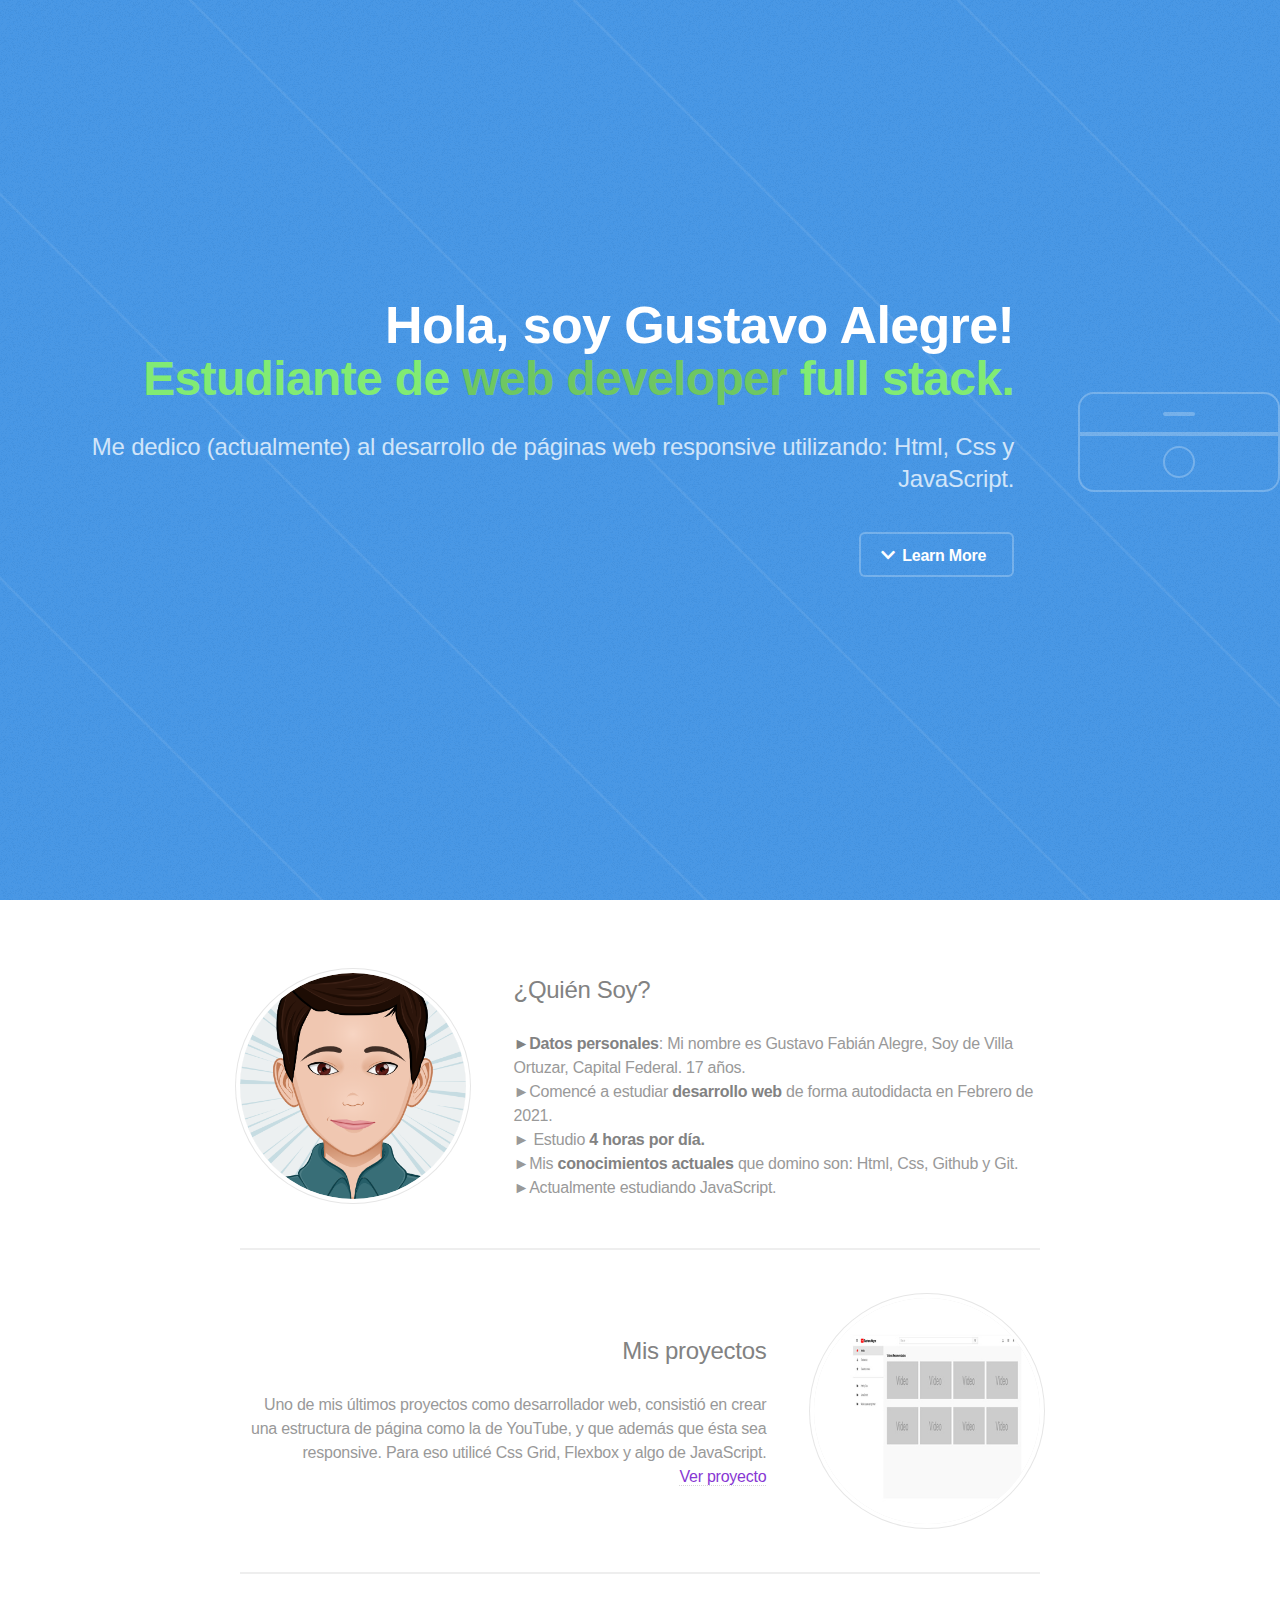
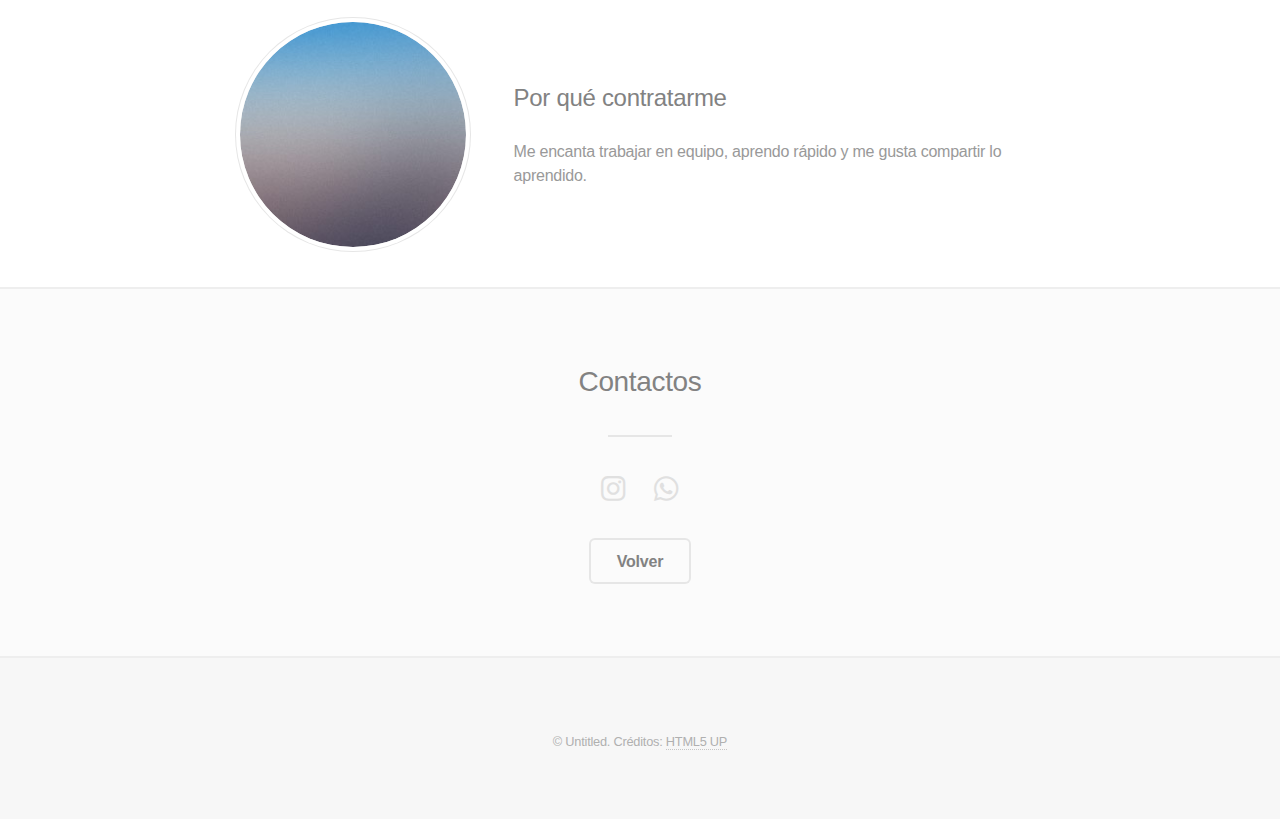
==== commit d9c012fc: "versión.1" ====
--- a/index.html
+++ b/index.html
@@ -13,8 +13,8 @@
 		<!-- Header -->
 			<header id="header">
 				<div class="content">
-					<h1><a href="#">Hola, soy Gustavo Alegre! <br> <span style="font-size: 48px;  color: #81eb73;">Web Deeveloper dedicado al FrontEnd</span></a></h1>
-					<p>Me dedico al desarrollo de páginas web responsive utilizando: Html, Css y JavaScript.</p>
+					<h1><a href="#">Hola, soy Gustavo Alegre! <br> <span style="font-size: 48px;  color: #81eb73;">Estudiante de <span style="color: #6ec762;">web developer</span> full stack.</span></a></h1>
+					<p>Me dedico (actualmente) al desarrollo de páginas web responsive utilizando: Html, Css y JavaScript.</p>
 					<ul class="actions">
 						<li><a href="#two" class="button icon solid fa-chevron-down scrolly">Learn More</a></li>
 					</ul>
@@ -30,7 +30,7 @@
 						<div class="image"><img src="images/pic01.png" alt="" /></div>
 						<div class="content">
 							<h3>¿Quién Soy?</h3>
-							<p>►Mi nombre es Gustavo Fabián Alegre, Soy de Villa Ortuzar, Capital Federal.<br>►Comencé a estudiar desarrollo web de forma autodidacta en Febrero de 2021.<br>►Tengo 17 años.<br>► Estudio 4 horas por día.<br>►Mis conocimientos actuales que domino son: Html y Css. <br>►Actualmente estudiando JavaScript.</p>
+							<p><b>►Datos personales</b>: Mi nombre es Gustavo Fabián Alegre, Soy de Villa Ortuzar, Capital Federal. 17 años.<br>►Comencé a estudiar <b>desarrollo web</b> de forma autodidacta en Febrero de 2021.<br>► Estudio <b>4 horas por día.</b><br>►Mis <b>conocimientos actuales</b> que domino son: Html, Css, Github y Git. <br>►Actualmente estudiando JavaScript.</p>
 						</div>
 					</section>
 					<section class="spotlight">
@@ -44,7 +44,7 @@
 						<div class="image"><img src="images/pic03.jpg" alt="" /></div>
 						<div class="content">
 							<h3>Por qué contratarme</h3>
-							<p>Me encanta trabajar en equipo, aprender y enseñar lo aprendido.</p>
+							<p>Me encanta trabajar en equipo, aprendo rápido y me gusta compartir lo aprendido.</p>
 						</div>
 					</section>
 				</div>
@@ -57,6 +57,7 @@
 				</header>
 				<ul class="icons">
 					<li><a href="https://www.instagram.com/lilicerotres/" class="icon brands fa-instagram" target="_blank"><span class="label">Instagram</span></a></li>
+					<li><a href="#" class="icon brands fa-whatsapp" target="_blank"><span class="label">Whatsapp</span></a></li>
 				</ul>
 				<ul class="actions special">
 					<li><a href="#header" class="button">Volver</a></li>
